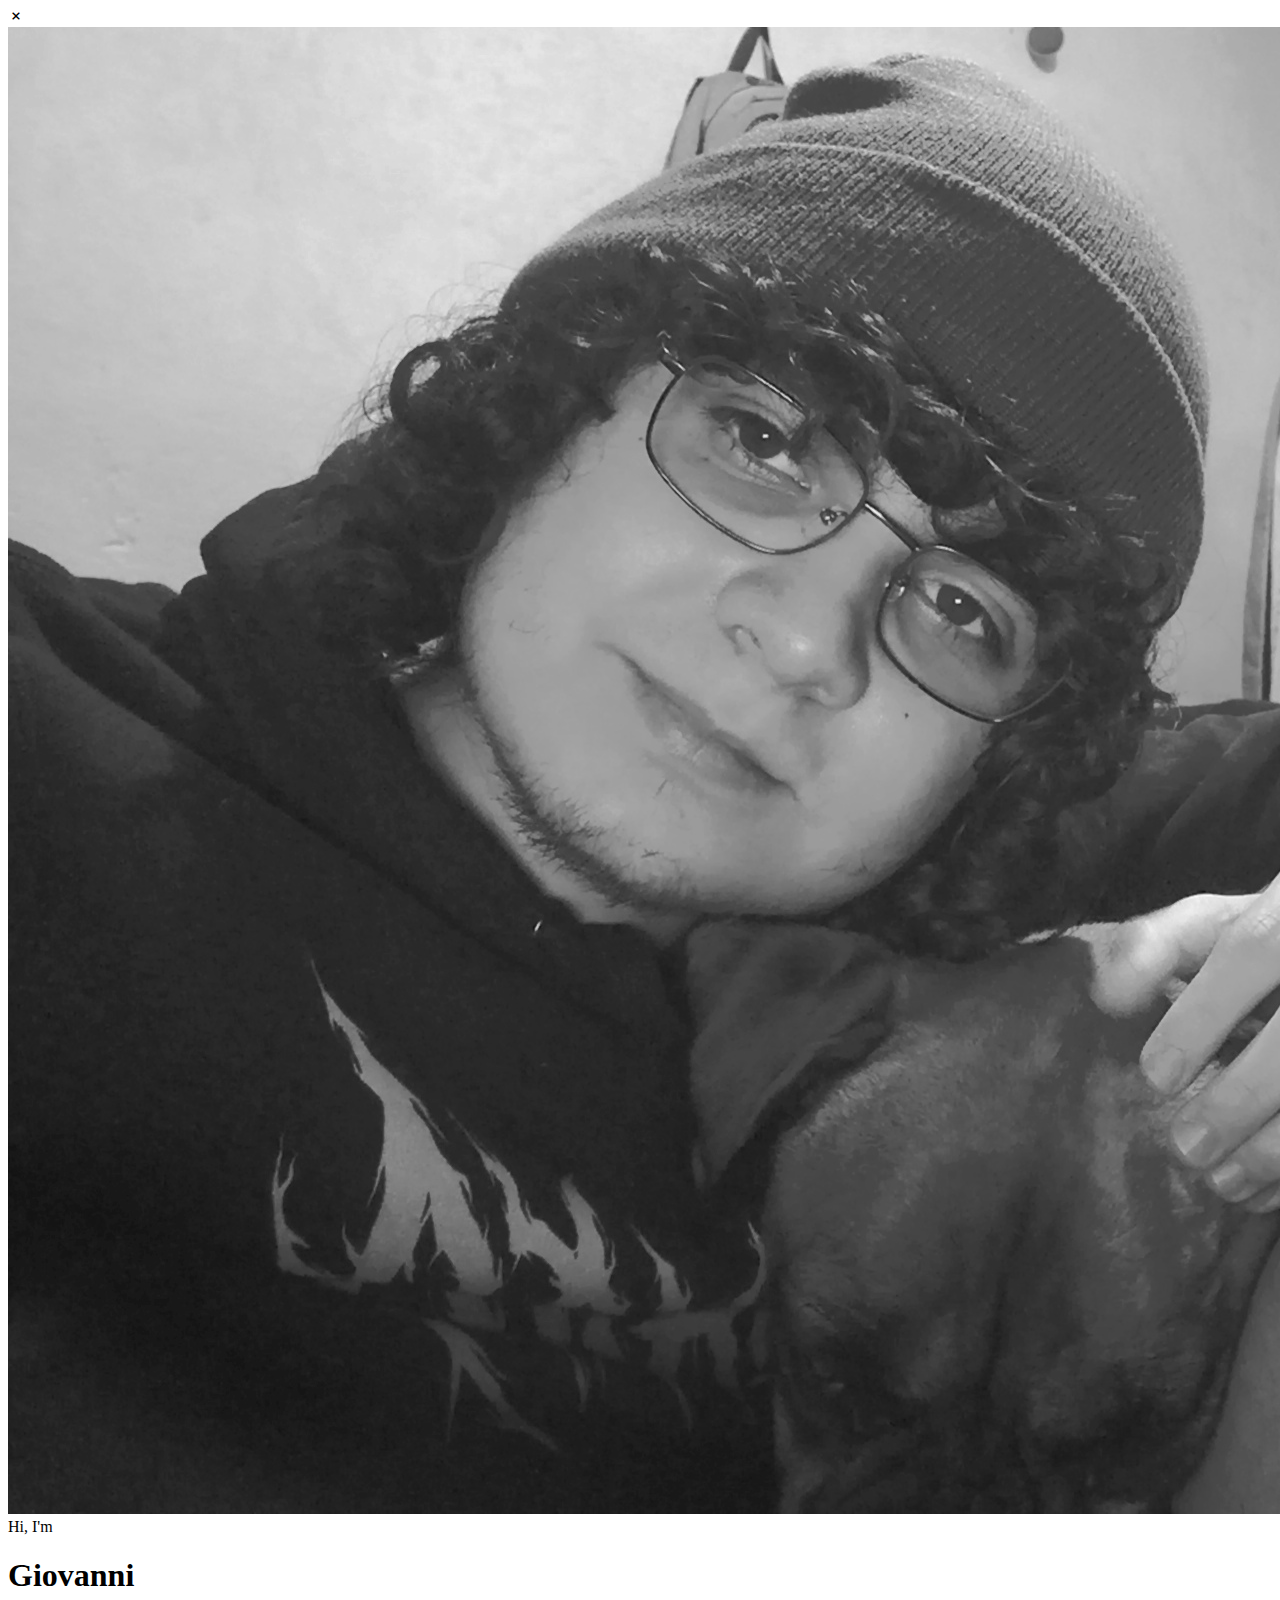
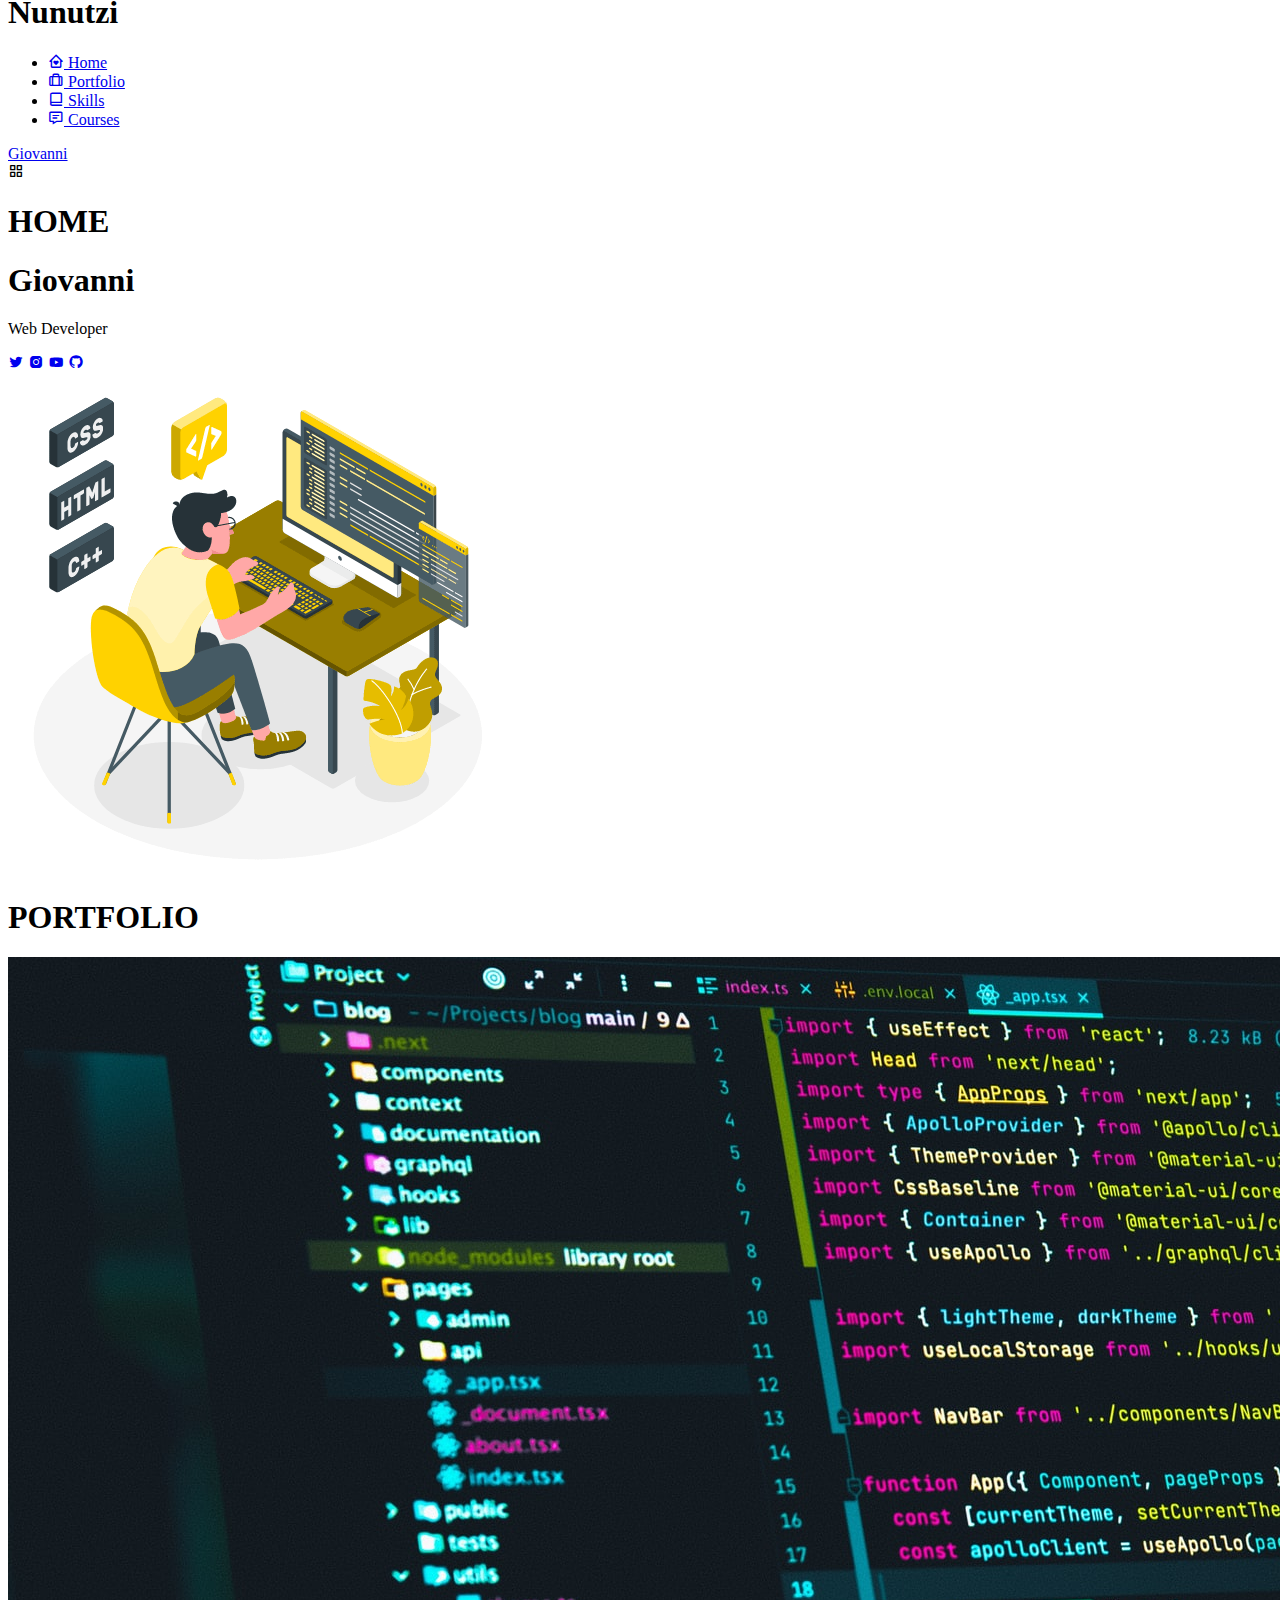
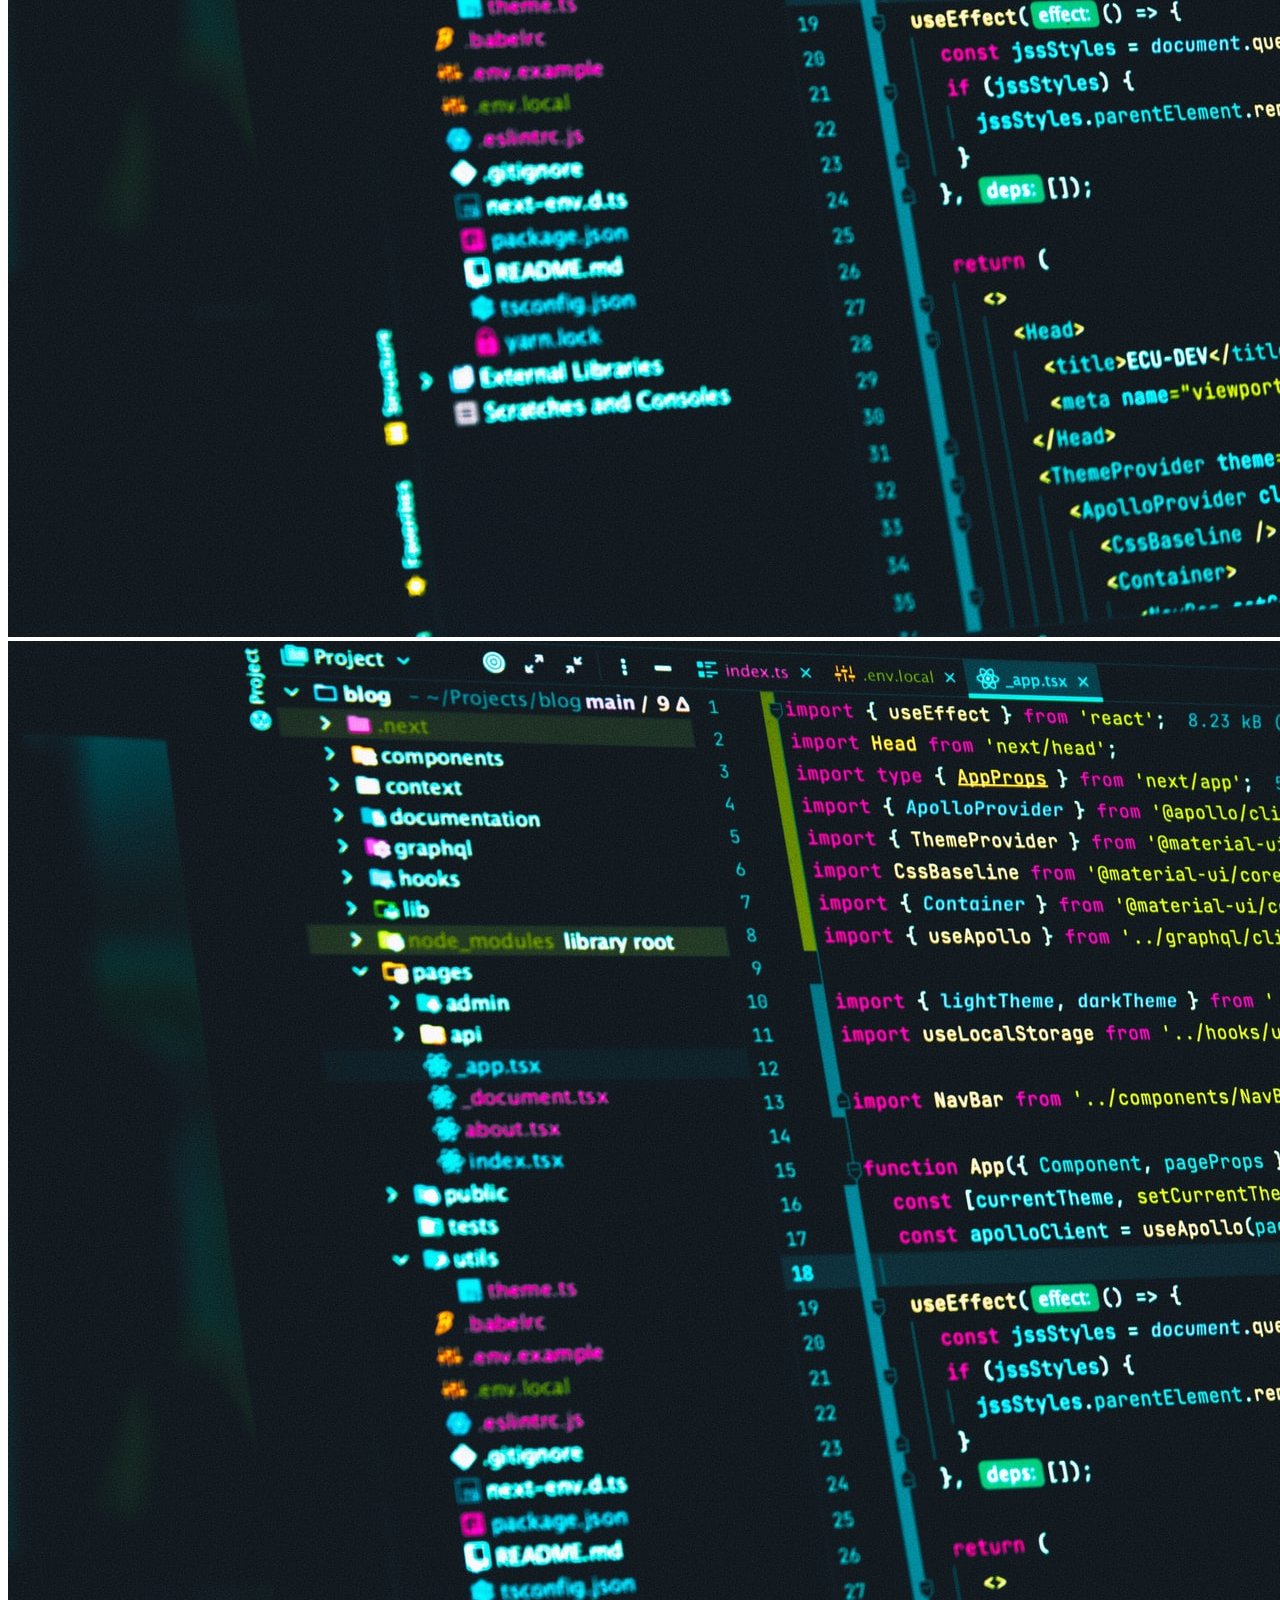
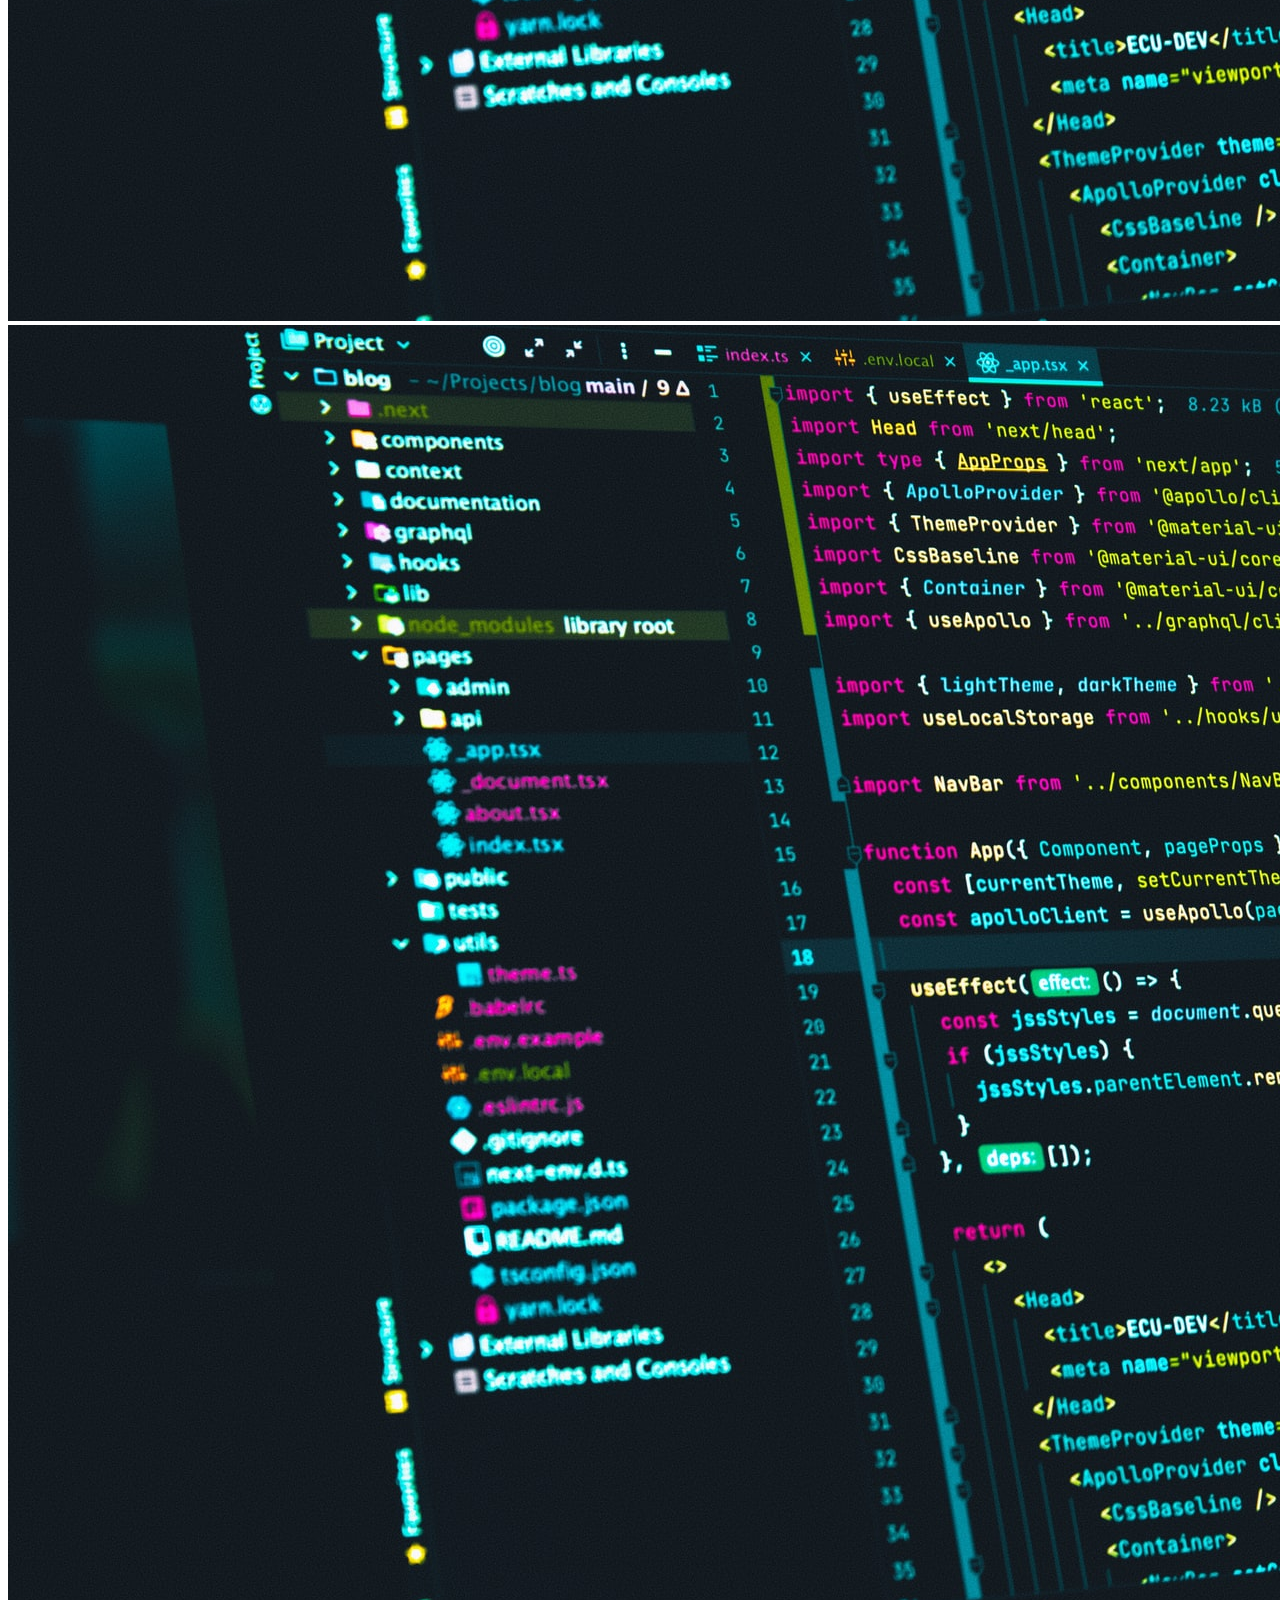
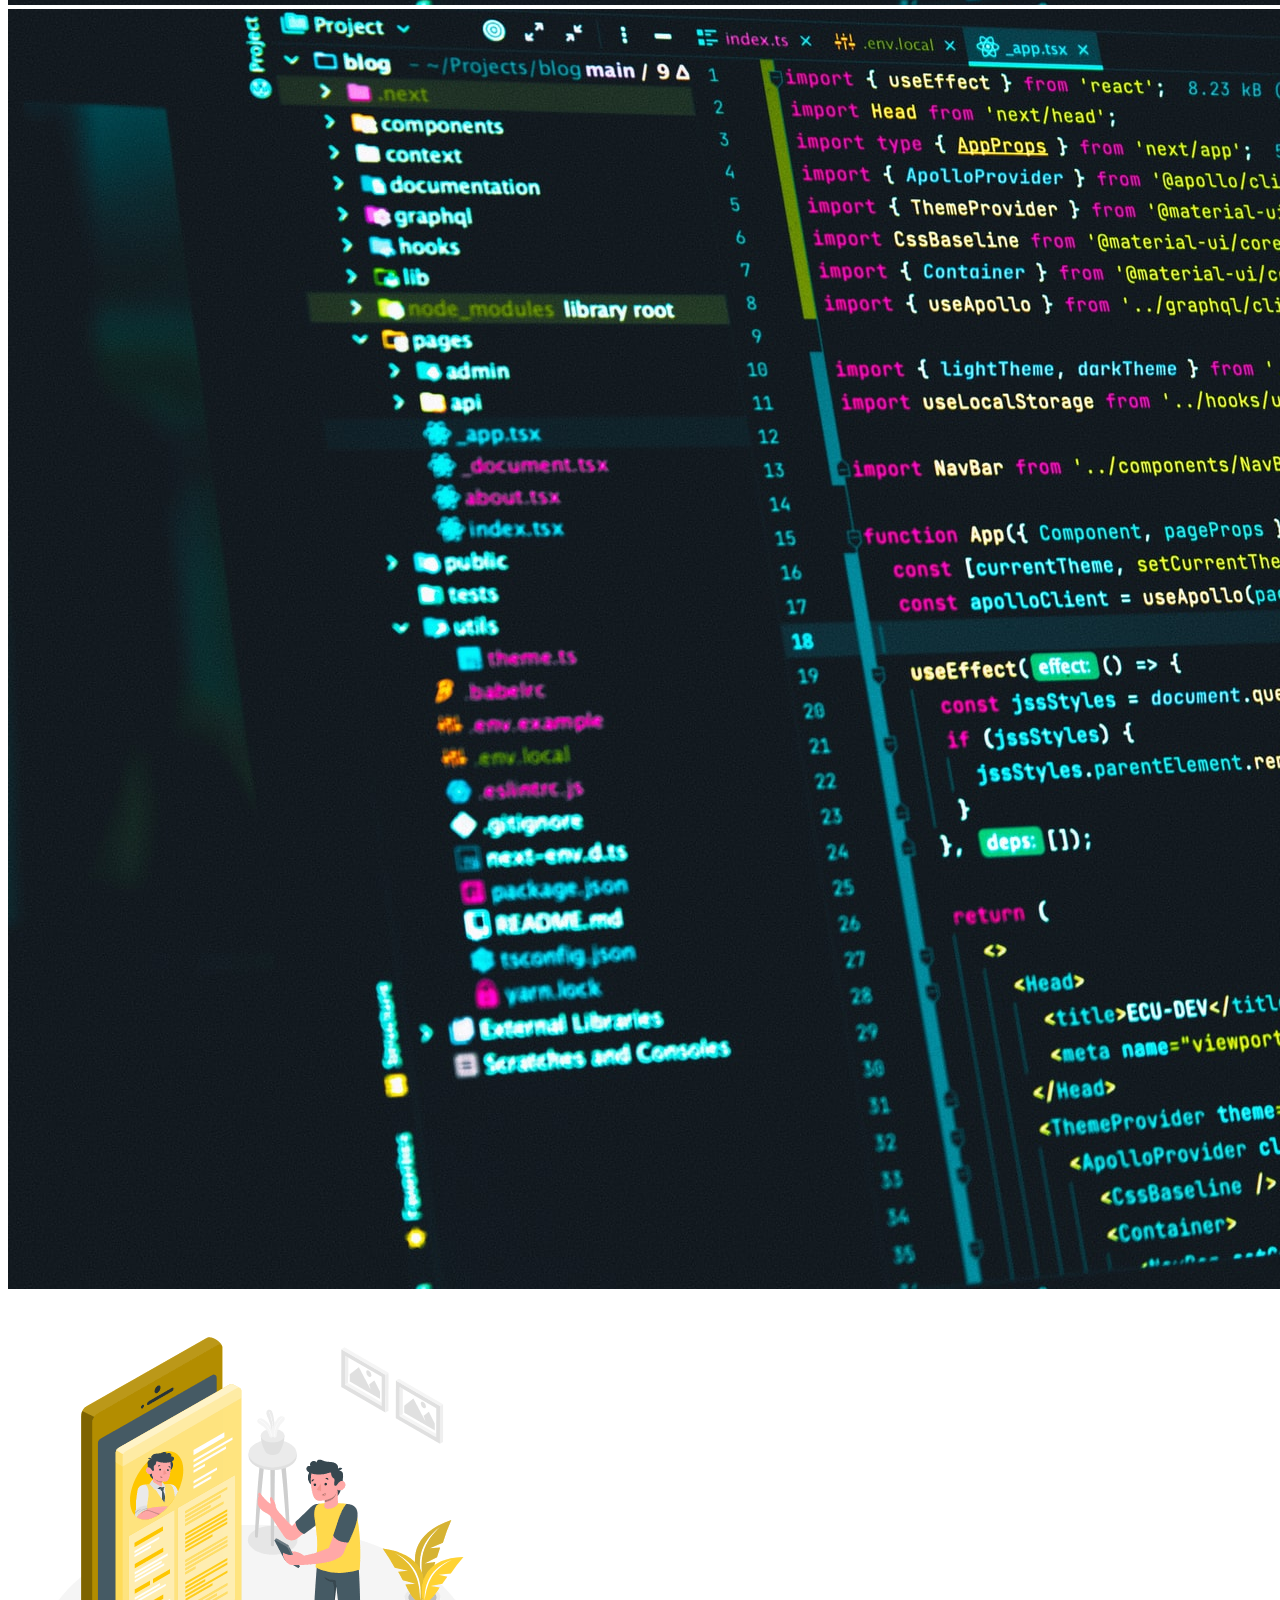
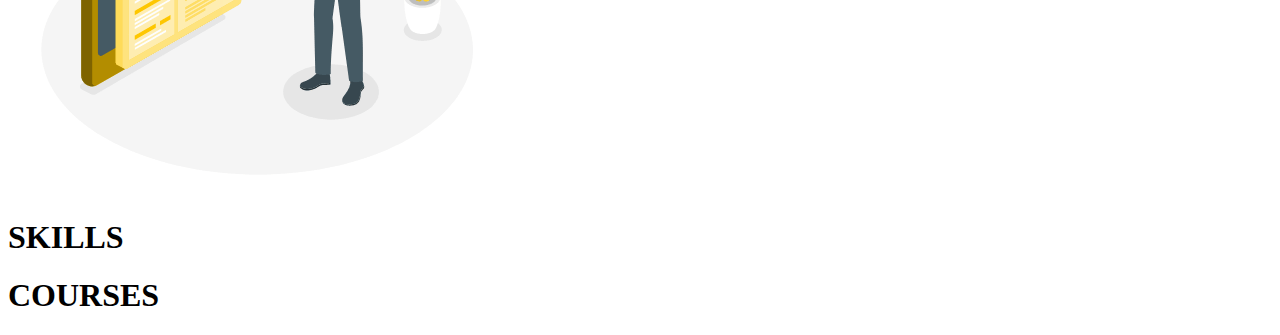
==== src/index.html @ a2a41676 "MyPortfolio" ====
<!DOCTYPE html>
<html lang="en">
<head>
    <meta charset="UTF-8">
    <meta http-equiv="X-UA-Compatible" content="IE=edge">
    <meta name="viewport" content="width=device-width, initial-scale=1.0">
    <link href='https://unpkg.com/boxicons@2.1.2/css/boxicons.min.css' rel='stylesheet'>

    <title>Webpack</title>
</head>
<body>

    <!-- NAV -->

    <nav class="nav" id="nav">
        <div class="nav__menu container" id="nav-menu">
            <div class="nav__shape"></div>

            <div class="nav__close" id="nav-close">
                <i class='bx bx-x'></i>
            </div>

            <div class="nav__data">
                <div class="nav__mask">
                    <img src="assets/img/perfil.jpg" alt="" class="nav__img">
                </div>

                <span class="nav__greeting">Hi, I'm</span>
                <h1 class="nav__name">Giovanni <br> Nunutzi </h1>
            </div>

            <ul class="nav__list">
                <li class="nav__item">
                    <a href="#home" class="nav__link .active-link">
                        <i class='bx bx-home-heart'></i> Home
                    </a>
                </li>
                <li class="nav__item">
                    <a href="#portfolio" class="nav__link">
                        <i class='bx bx-briefcase-alt'></i> Portfolio
                    </a>
                </li>
                <li class="nav__item">
                    <a href="#skills" class="nav__link">
                        <i class='bx bx-book-alt'></i> Skills
                    </a>
                </li>
                <li class="nav__item">
                    <a href="#courses" class="nav__link">
                        <i class='bx bx-message-detail'></i> Courses
                    </a>
                </li>
            </ul>
        </div>
    </nav>

    <!-- MAIN -->

    <main class="main" id="main">
        <!-- HEADER -->

        <header class="header" id="header">
            <nav class="header__nav container">
                <a href="#" class="header__logo">
                    Giovanni
                </a>

                <!-- Toogle  -->
                <div class="header__toggle" id="header-toggle">
                    <i class='bx bx-grid-alt'></i>
                </div>
            </nav>
        </header>

        <section class="section section__height container" id="home">
            <h1>HOME</h1>
            <div class="content-home">
                <!-- <div class="perfil">
                    <img src="./assets/img/perfil.jpg" alt="">
                </div> -->
                <div class="perfil-info">
                    <h1>Giovanni</h1>
                    <p>Web Developer</p>
                    <div class="list-social">
                        <a href="https://twitter.com/Nunutzi12" target="_blank"><i class='bx bxl-twitter'></i></a>
                        <a href="https://www.instagram.com/nunutzi12/?hl=es" target="_blank"><i class='bx bxl-instagram-alt'></i></a>
                        <a href="https://www.youtube.com/channel/UCBeeh33LNz9o063bgD8HY-w" target="_blank"><i class='bx bxl-youtube'></i></a>
                        <a href="https://github.com/Nunutzi1" target="_blank"><i class='bx bxl-github' ></i></a>
                    </div>
                </div>
                <div>
                    <img src="assets/img/programming.gif" alt="">
                </div>
            </div>
        </section>

        <section class="section section__height container" id="portfolio">
            <h1>PORTFOLIO</h1>
            <div class="content-portfolio">
                <div class="content-projects">
                    <div class="content-img">
                        <img src="assets/img/java.jpg" alt=""><br>
                    </div>
                    <div class="content-img">
                        <img src="assets/img/java.jpg" alt="">
                    </div>
                    <div class="content-img">
                        <img src="assets/img/java.jpg" alt="">
                    </div>
                    <div class="content-img">
                        <img src="assets/img/java.jpg" alt="">
                    </div>
                </div>
                <div class="img-portfolio">
                    <img src="assets/img/personal_site.gif" alt="">
                </div>
            </div>
        </section>

        <section class="section section__height container" id="skills">
            <h1>SKILLS</h1>
        </section>

        <section class="section section__height container" id="courses">
            <h1>COURSES</h1>
        </section>

    </main>

</body>
</html>
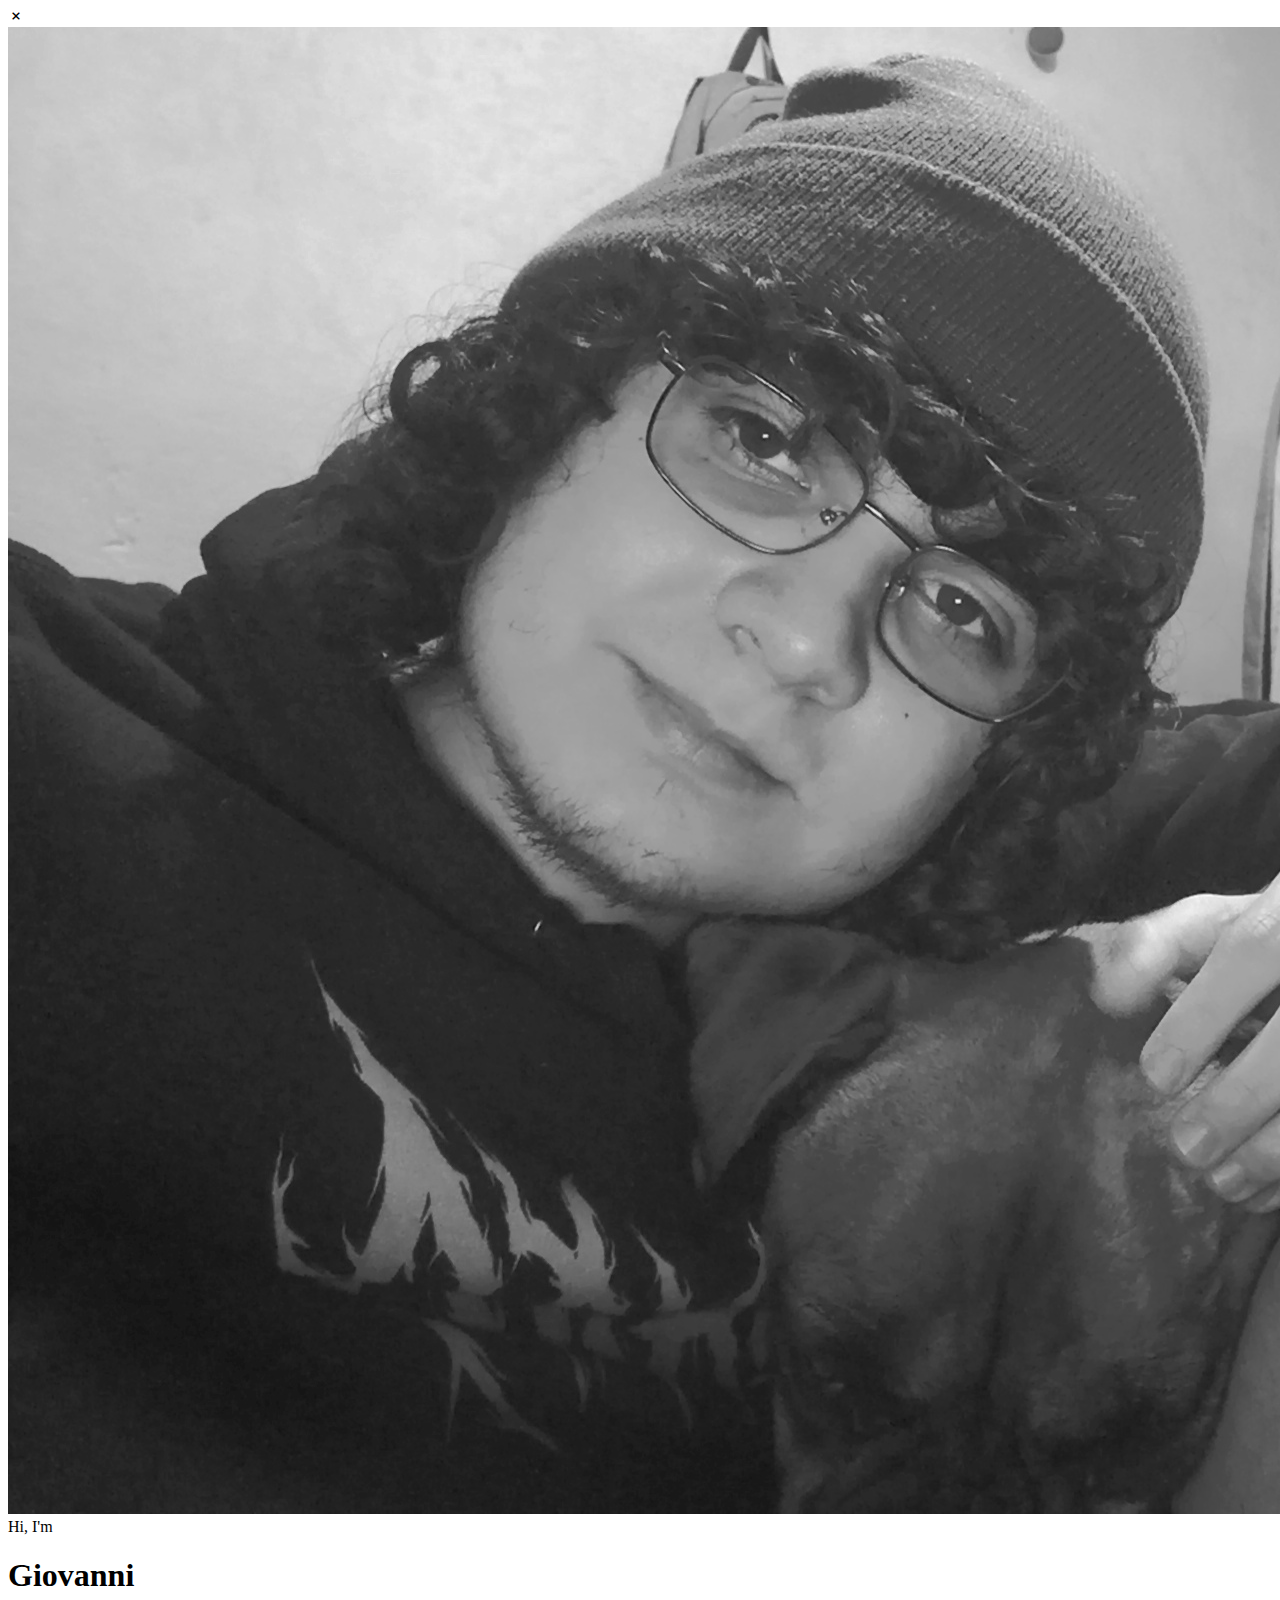
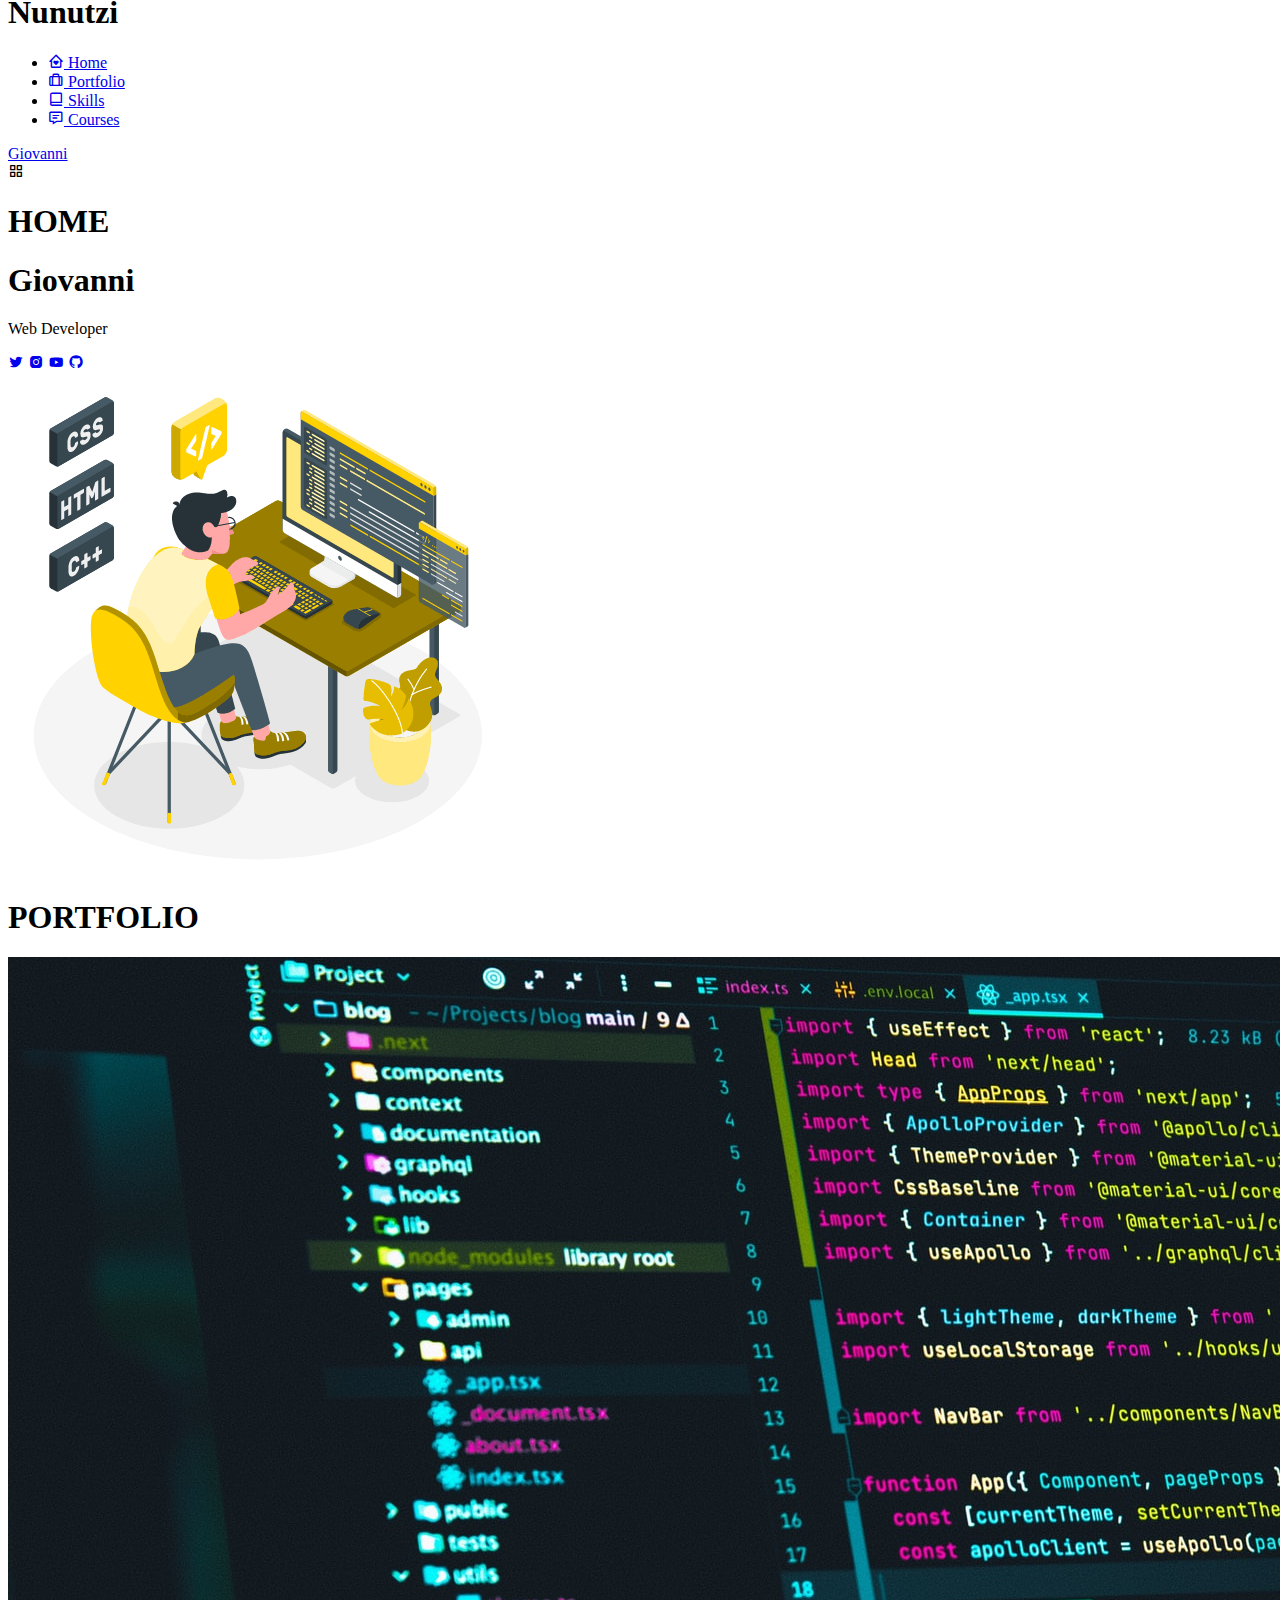
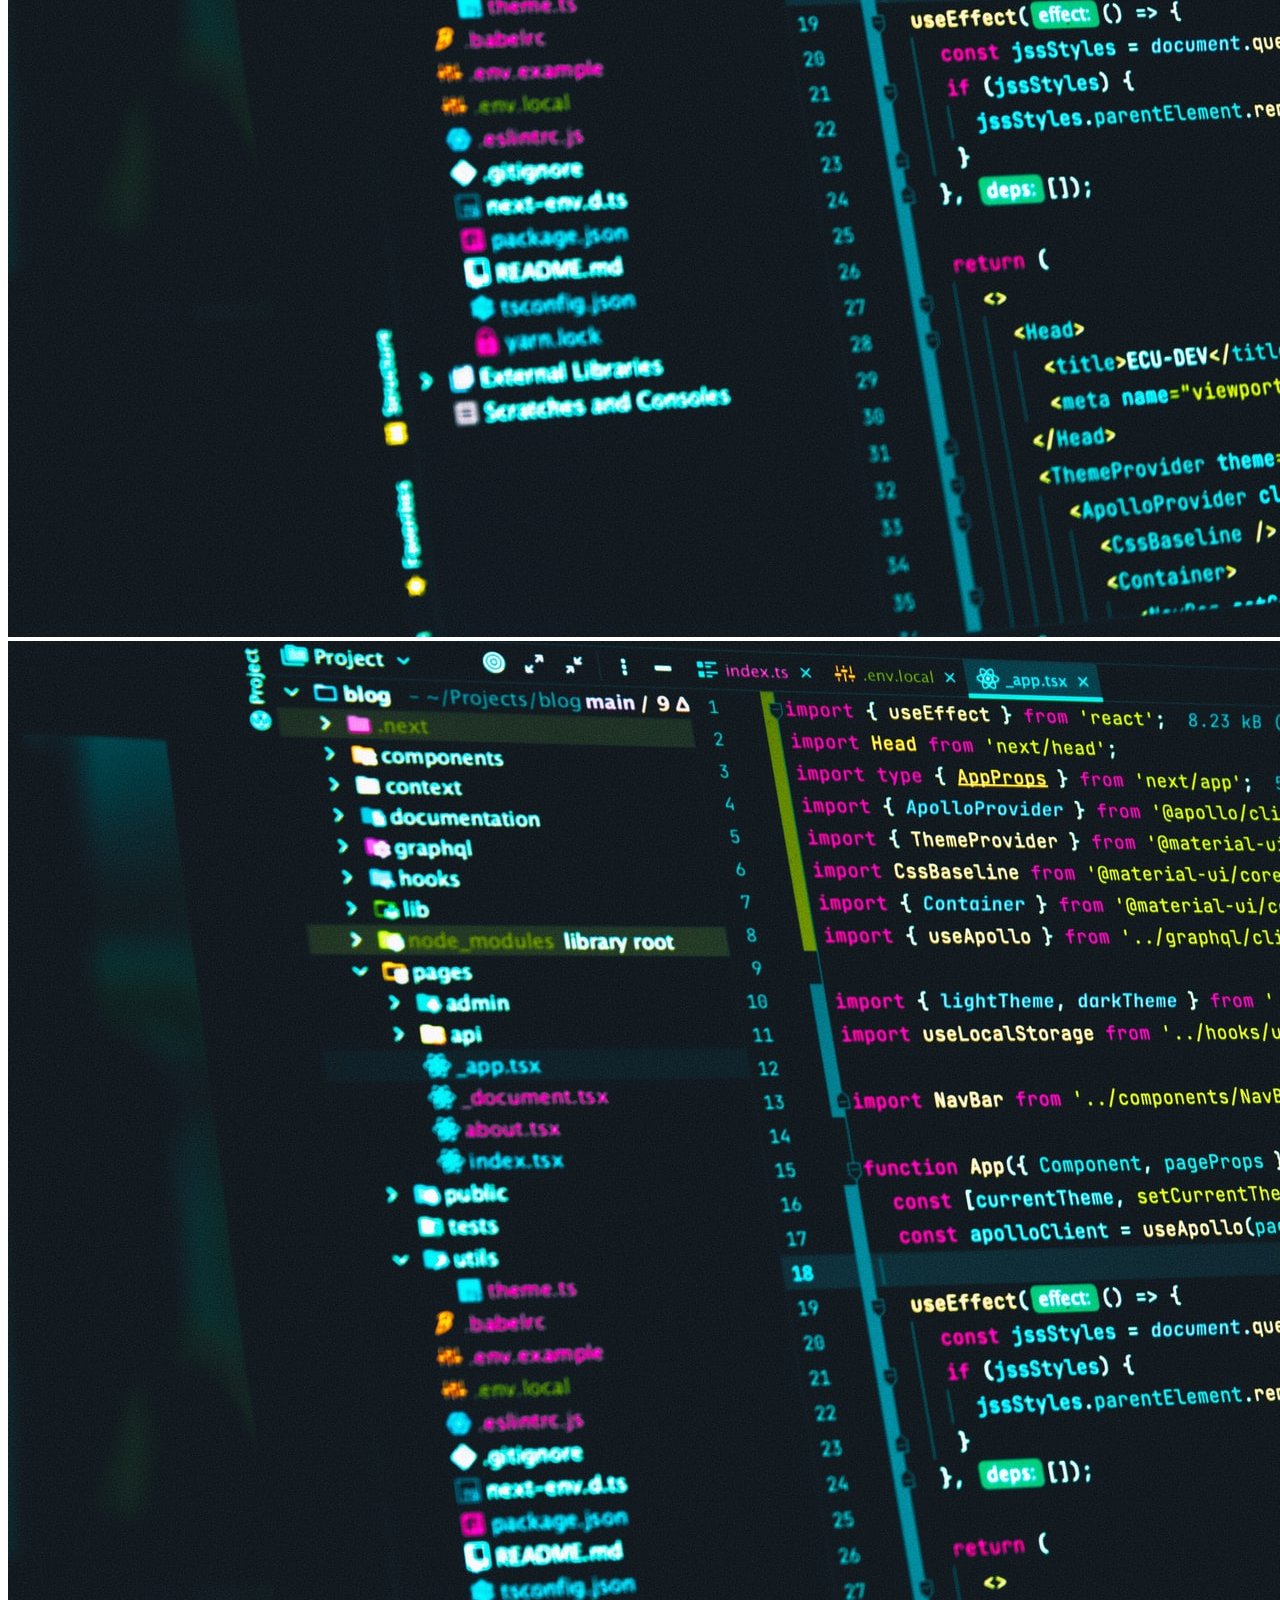
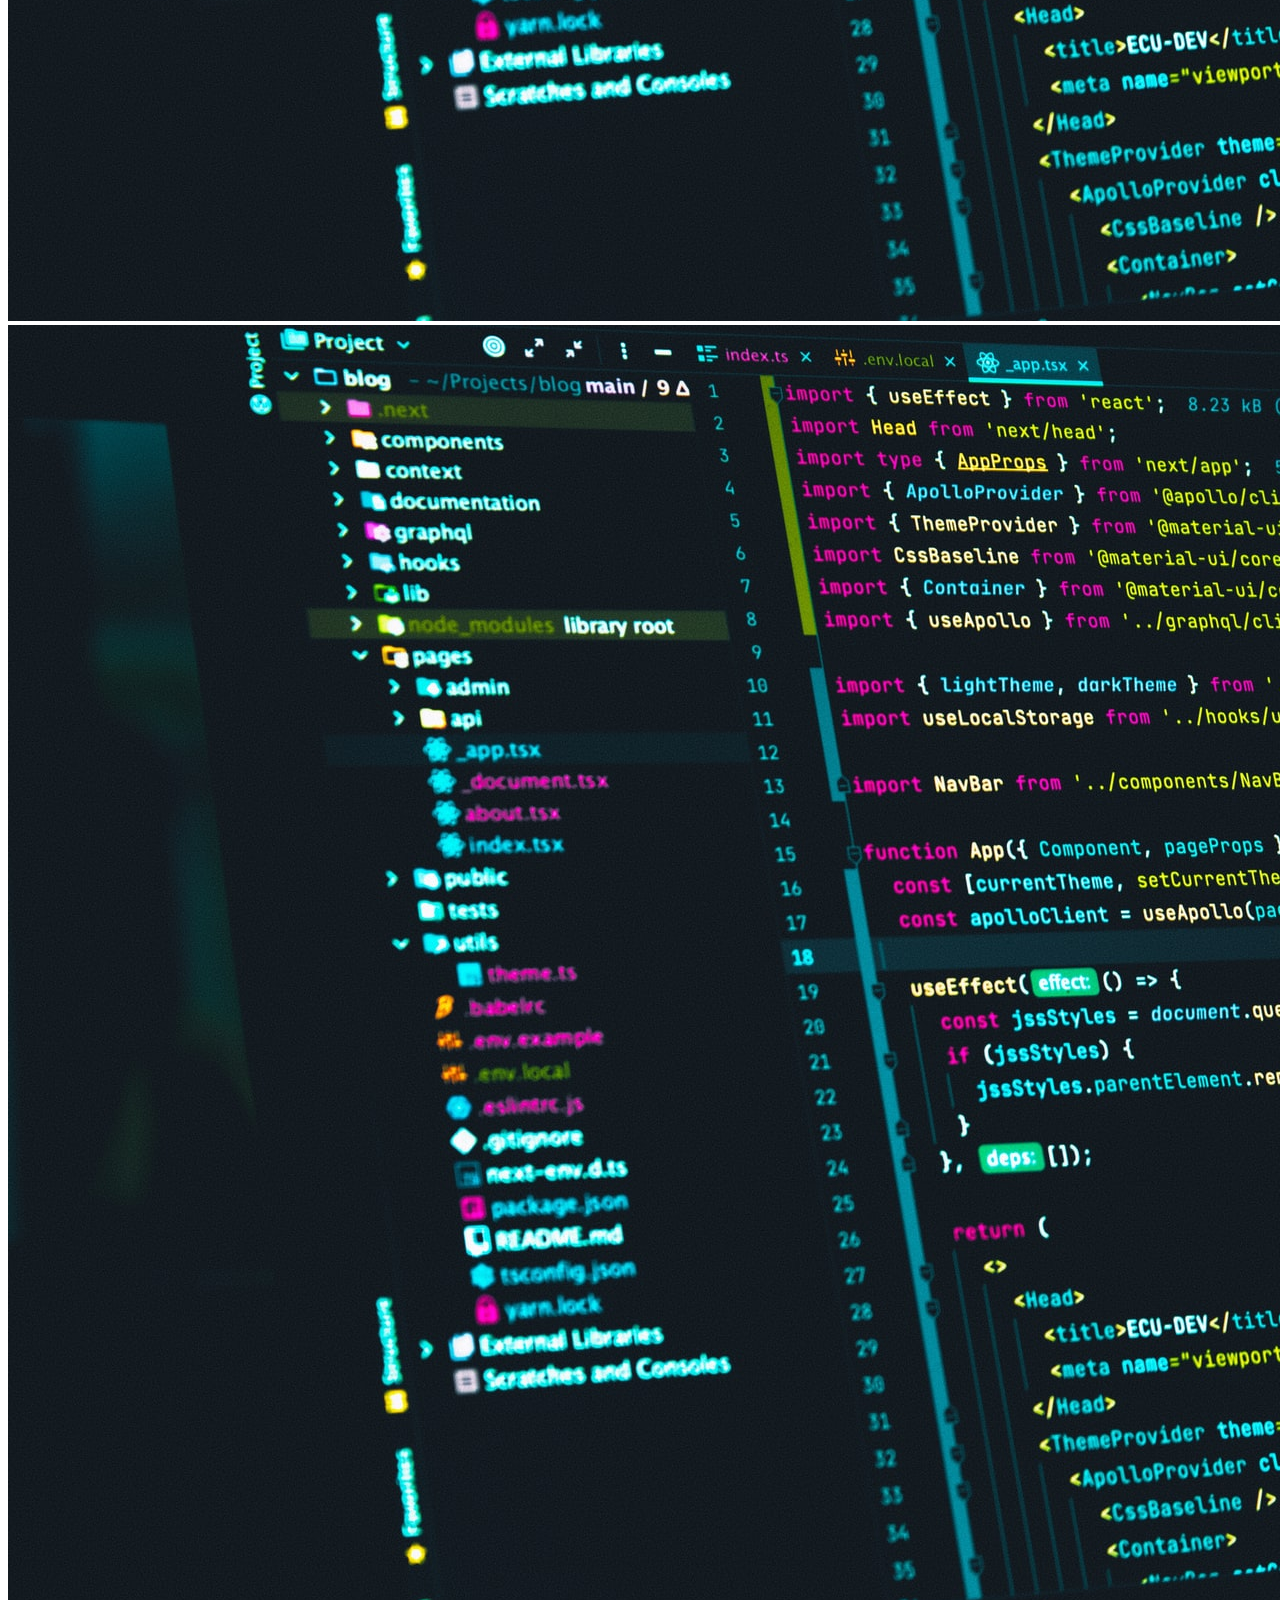
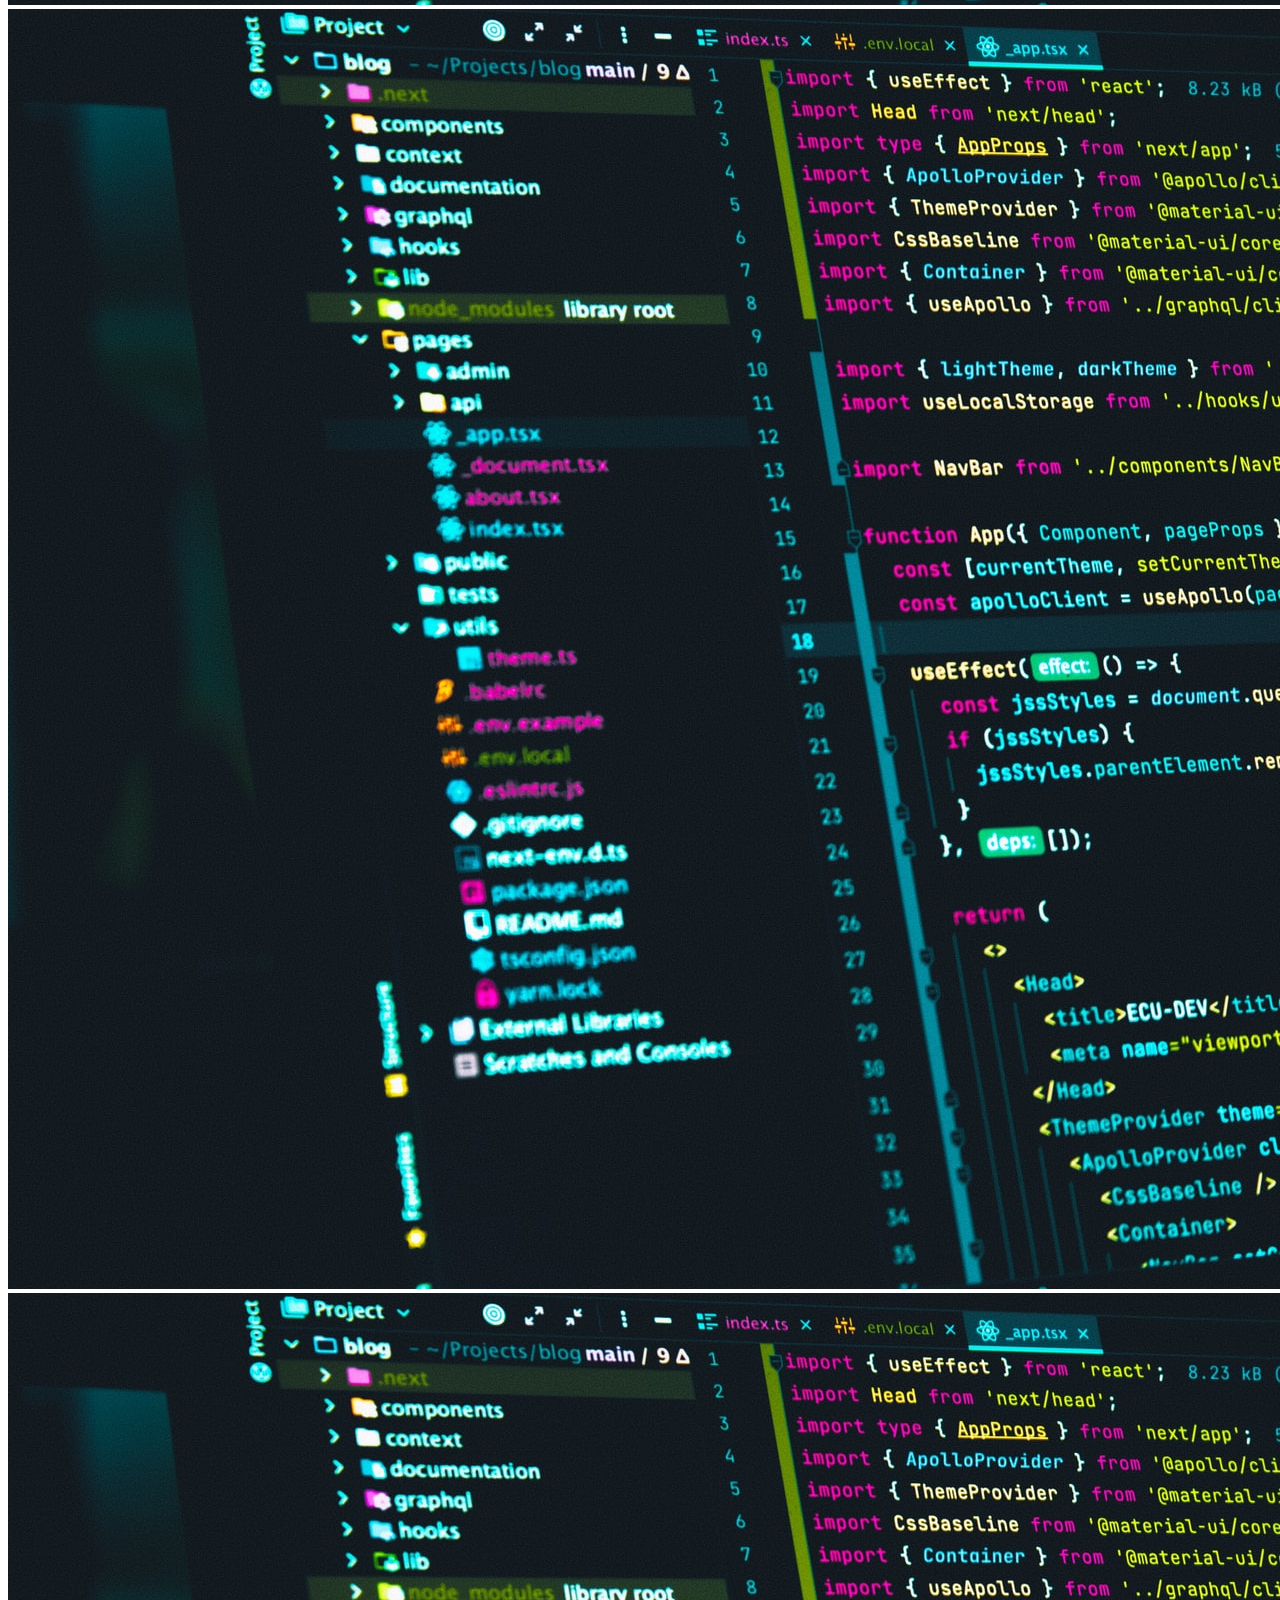
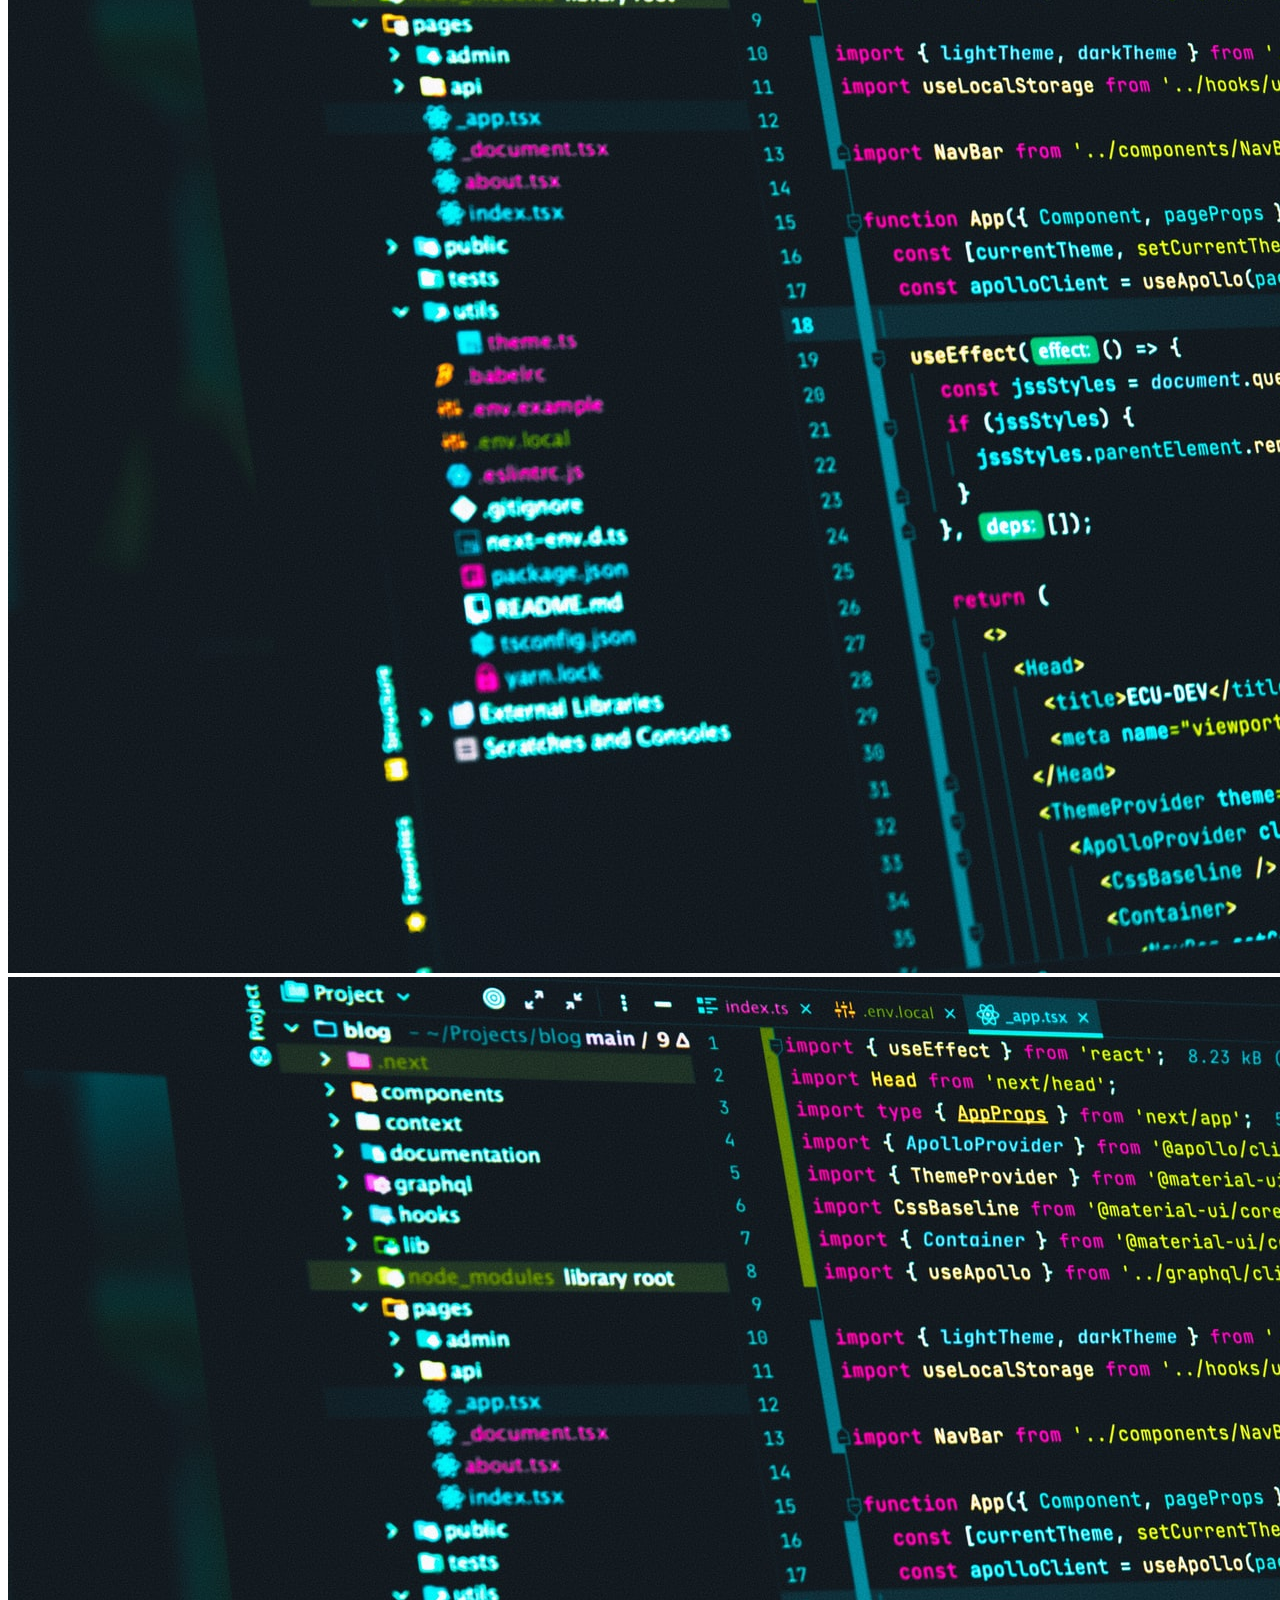
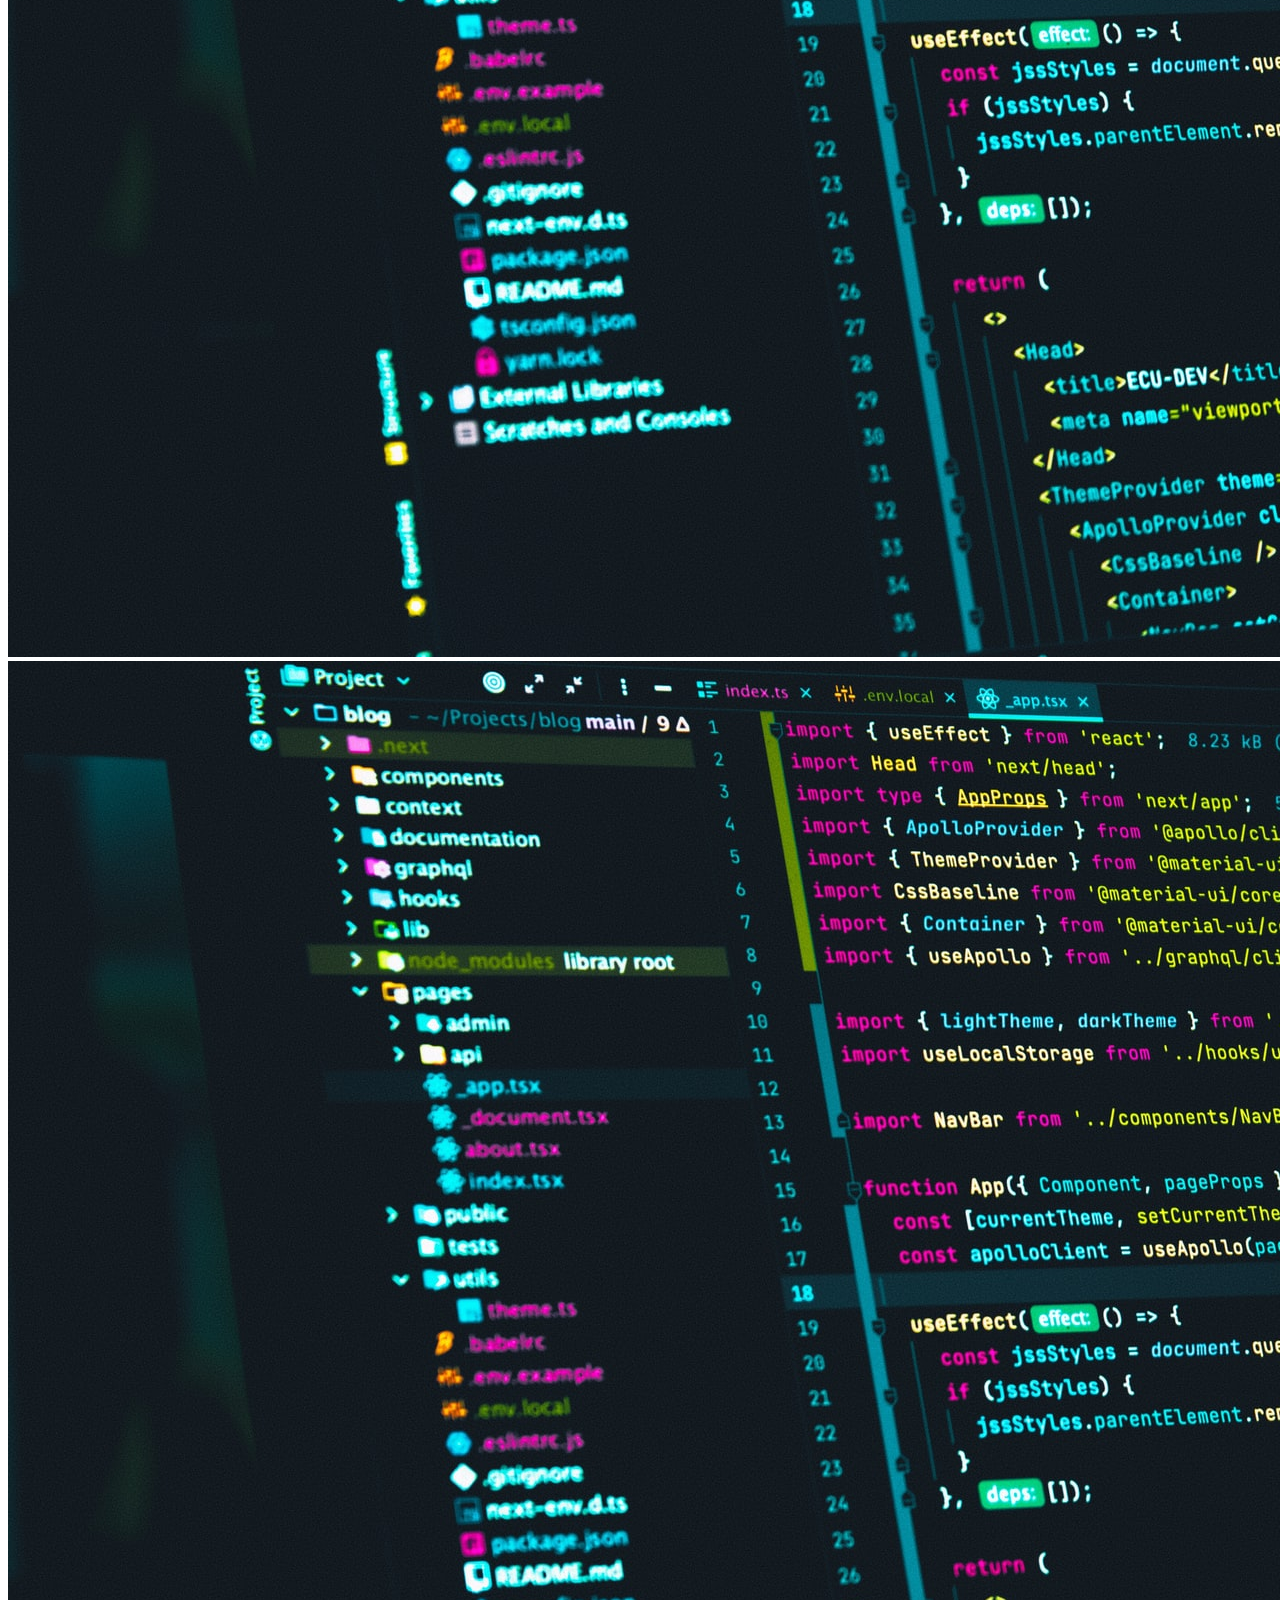
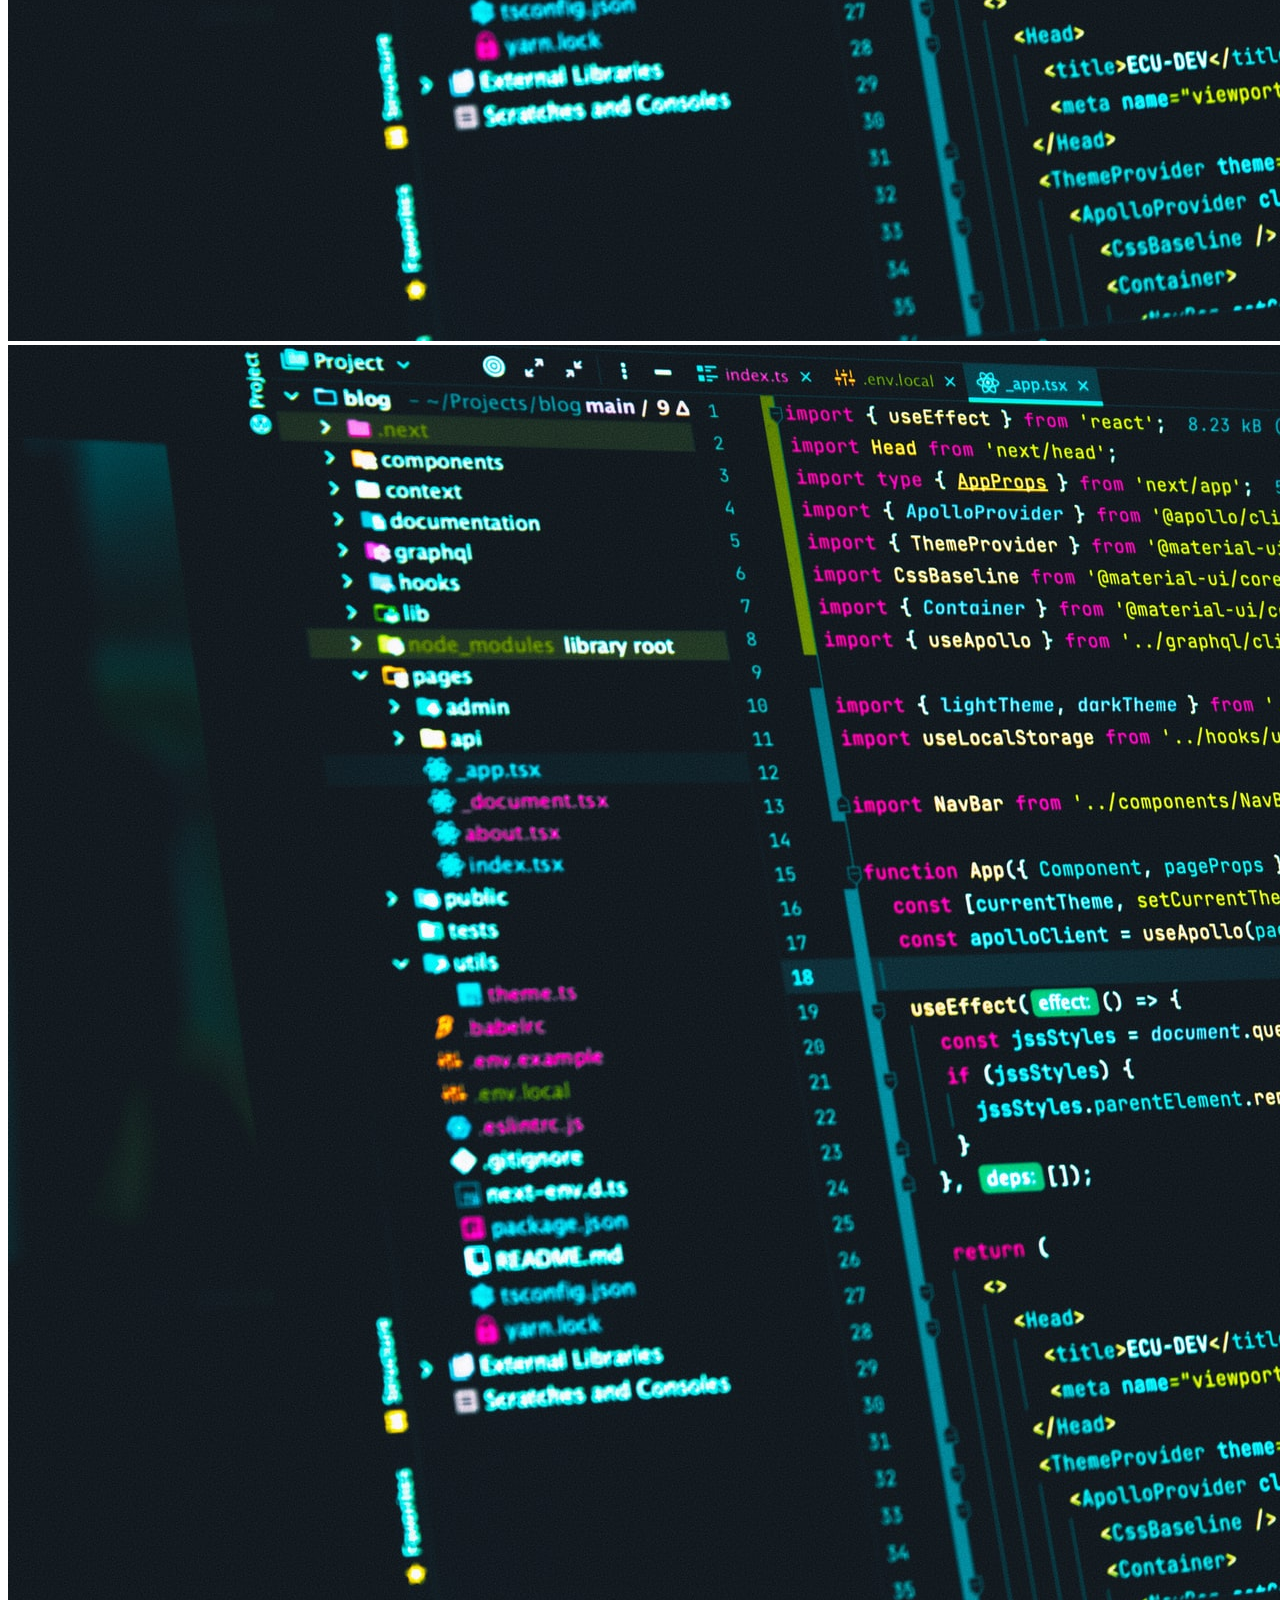
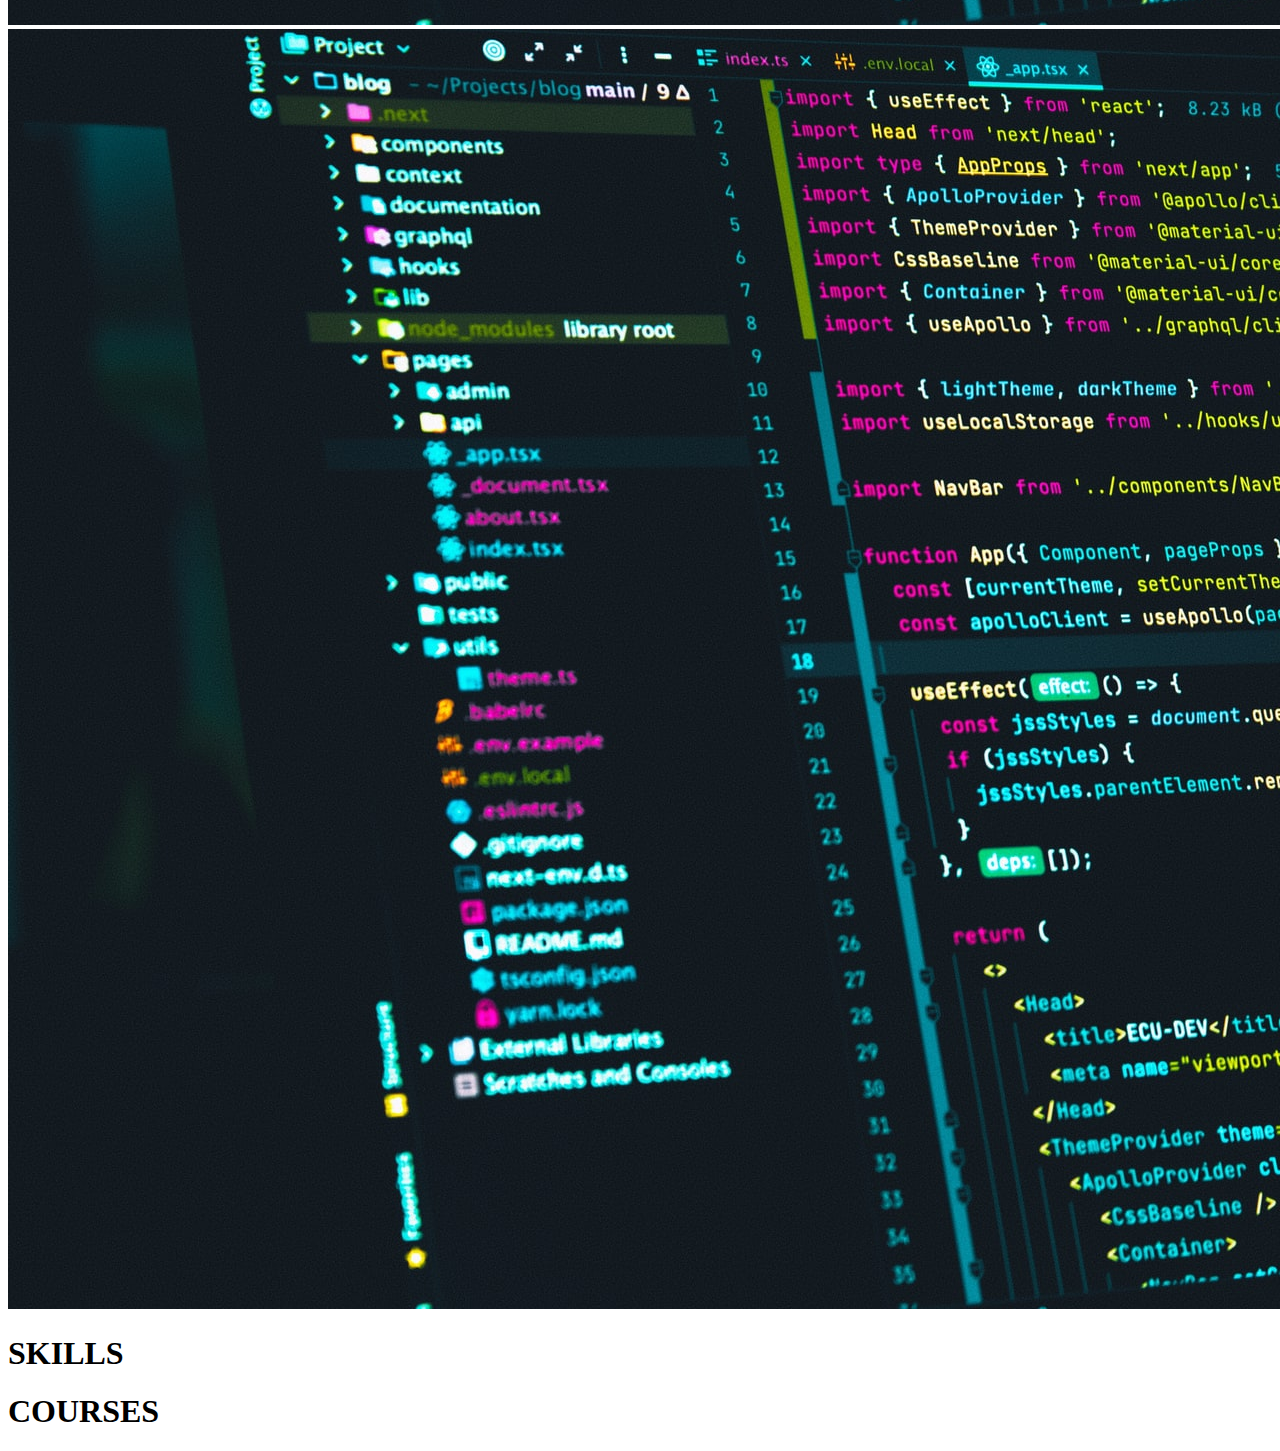
==== commit eafa349f: "Responsive Portfolio" ====
--- a/src/index.html
+++ b/src/index.html
@@ -110,9 +110,21 @@
                     <div class="content-img">
                         <img src="assets/img/java.jpg" alt="">
                     </div>
-                </div>
-                <div class="img-portfolio">
-                    <img src="assets/img/personal_site.gif" alt="">
+                    <div class="content-img">
+                        <img src="assets/img/java.jpg" alt="">
+                    </div>
+                    <div class="content-img">
+                        <img src="assets/img/java.jpg" alt="">
+                    </div>
+                    <div class="content-img">
+                        <img src="assets/img/java.jpg" alt="">
+                    </div>
+                    <div class="content-img">
+                        <img src="assets/img/java.jpg" alt="">
+                    </div>
+                    <div class="content-img">
+                        <img src="assets/img/java.jpg" alt="">
+                    </div>
                 </div>
             </div>
         </section>
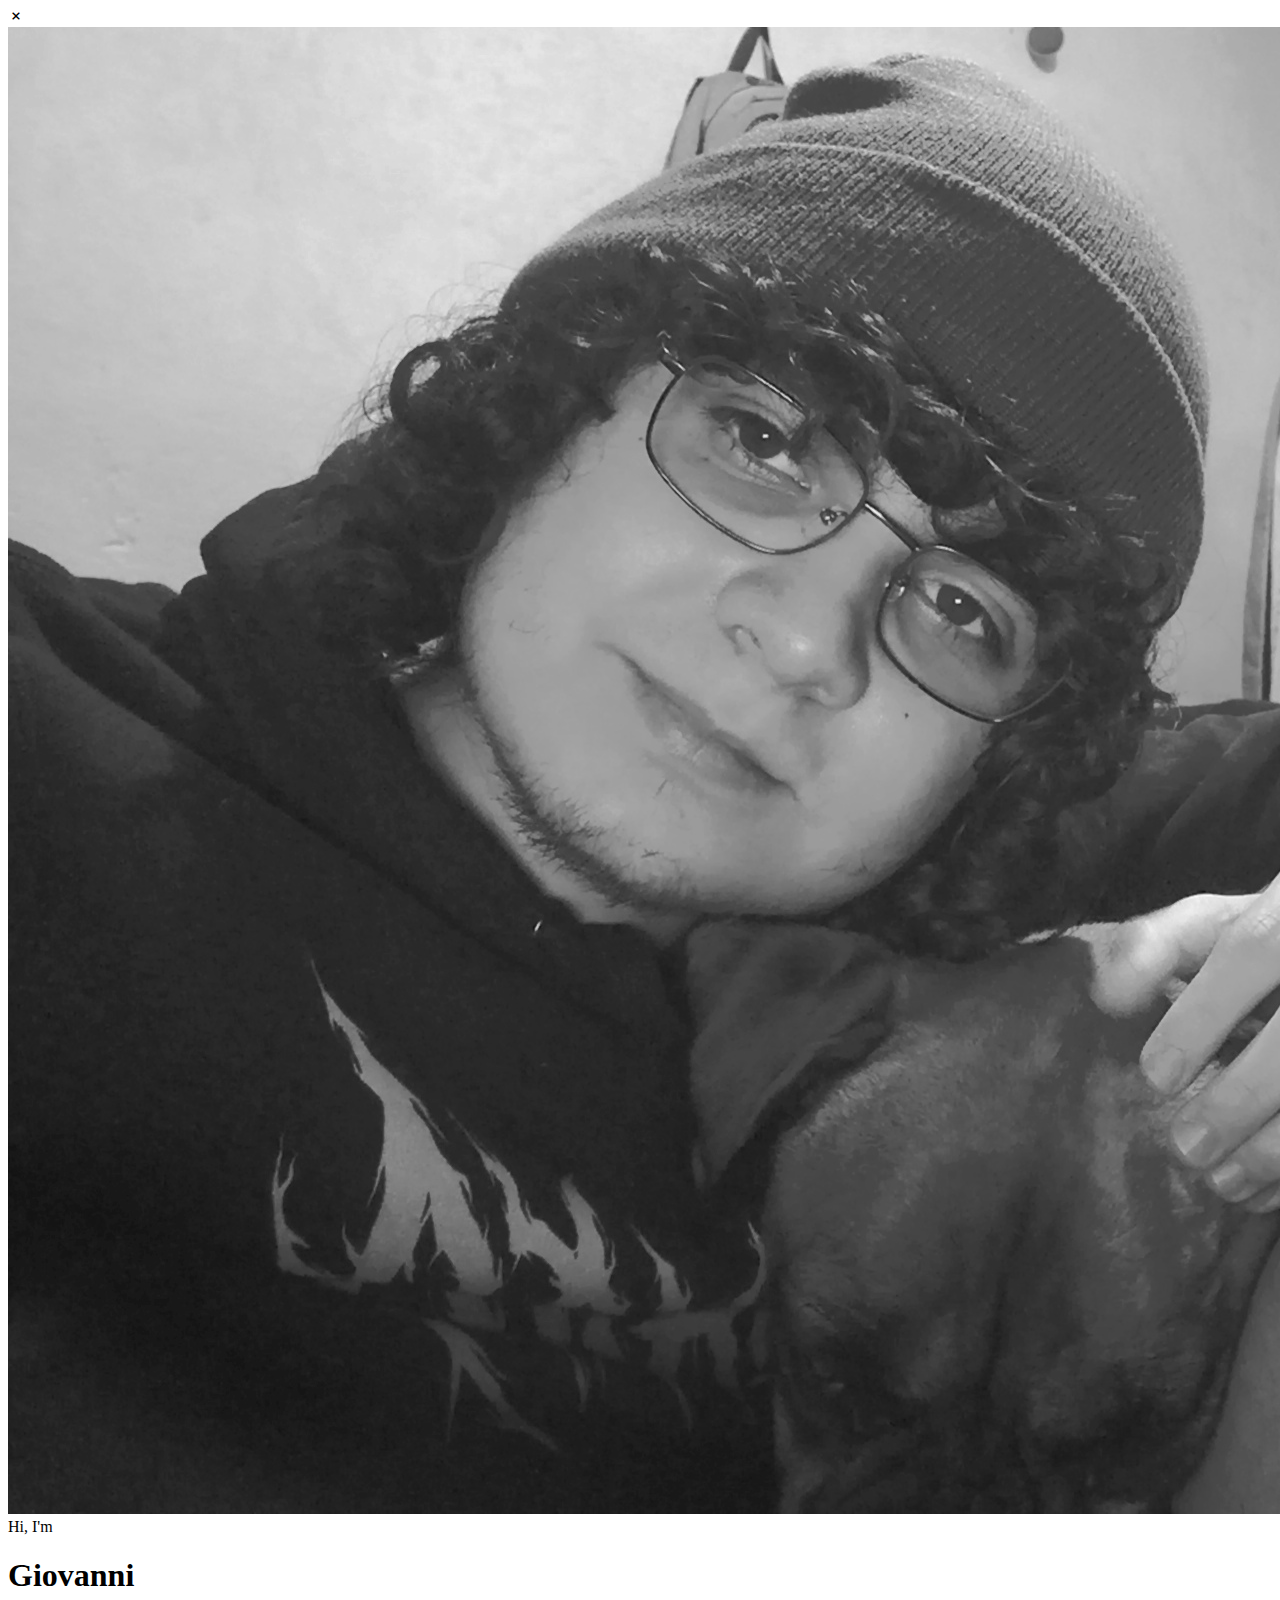
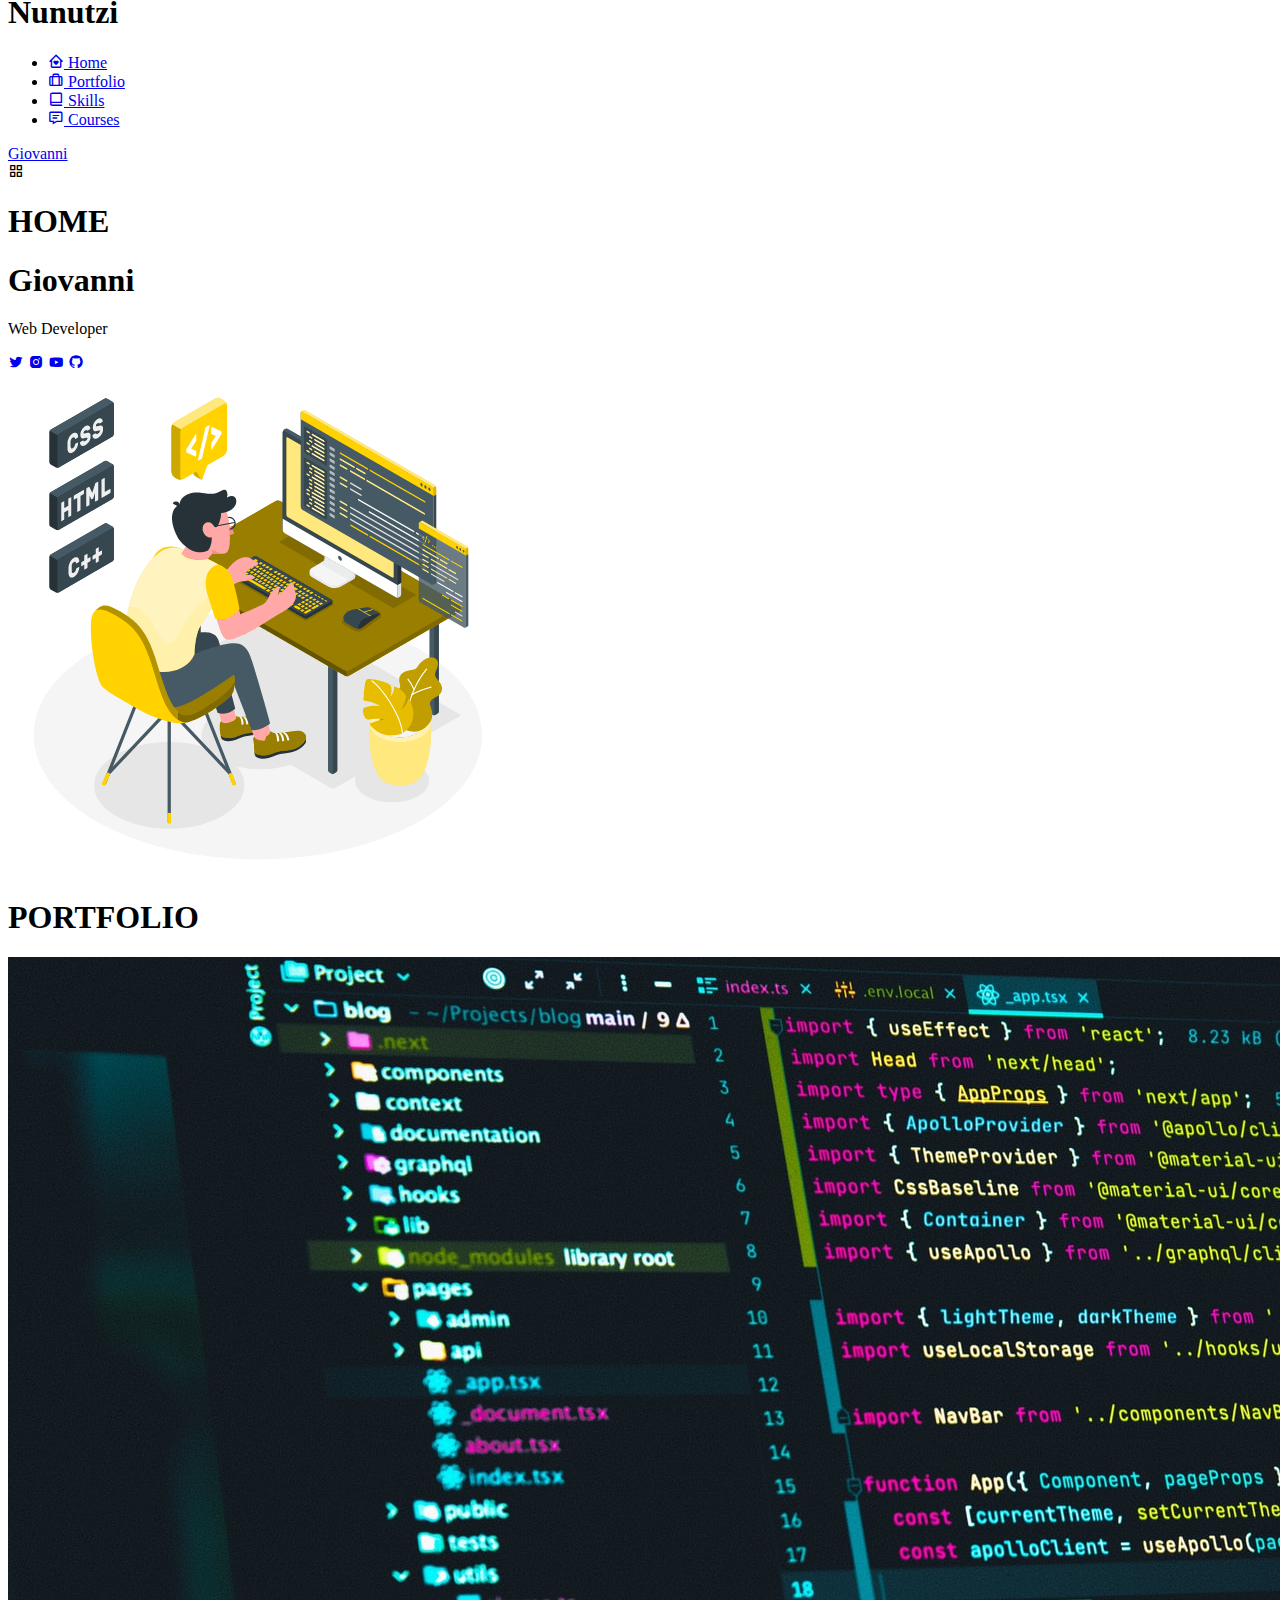
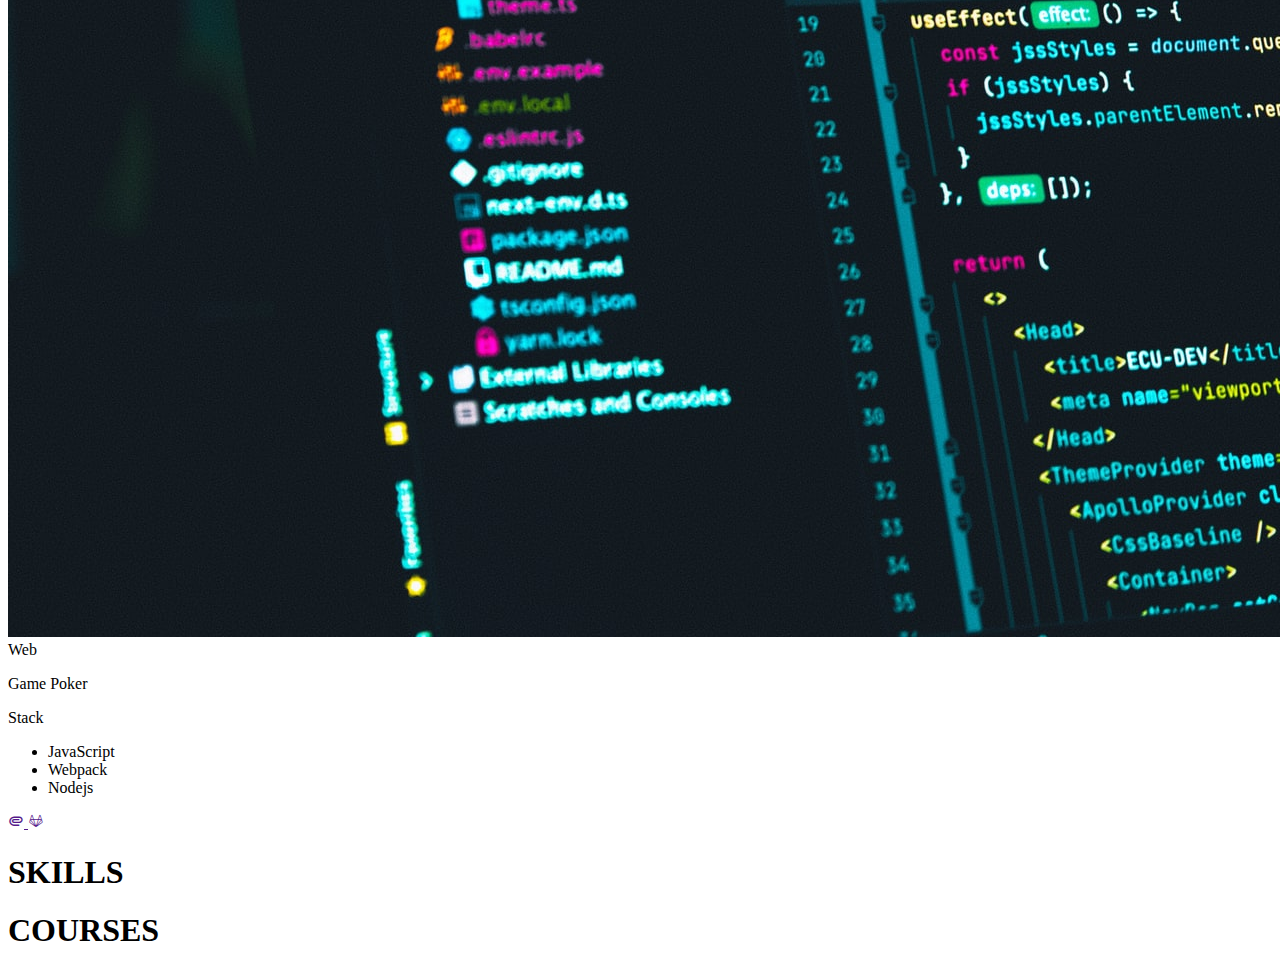
==== commit b872a845: "Panel" ====
--- a/src/index.html
+++ b/src/index.html
@@ -99,31 +99,32 @@
             <div class="content-portfolio">
                 <div class="content-projects">
                     <div class="content-img">
-                        <img src="assets/img/java.jpg" alt=""><br>
-                    </div>
-                    <div class="content-img">
                         <img src="assets/img/java.jpg" alt="">
-                    </div>
-                    <div class="content-img">
-                        <img src="assets/img/java.jpg" alt="">
-                    </div>
-                    <div class="content-img">
-                        <img src="assets/img/java.jpg" alt="">
-                    </div>
-                    <div class="content-img">
-                        <img src="assets/img/java.jpg" alt="">
-                    </div>
-                    <div class="content-img">
-                        <img src="assets/img/java.jpg" alt="">
-                    </div>
-                    <div class="content-img">
-                        <img src="assets/img/java.jpg" alt="">
-                    </div>
-                    <div class="content-img">
-                        <img src="assets/img/java.jpg" alt="">
-                    </div>
-                    <div class="content-img">
-                        <img src="assets/img/java.jpg" alt="">
+
+                        <div class="projects-panel">
+                            <div>
+                                <div class="header-panel">
+                                    <span>Web</span>
+                                    <p>Game Poker</p>
+                                </div>
+                                <div class="stack-panel">
+                                    <span>Stack</span>
+                                    <ul>
+                                        <li>JavaScript</li>
+                                        <li>Webpack</li>
+                                        <li>Nodejs</li>
+                                    </ul>
+                                </div>
+                                <div class="icons-panel">
+                                    <a href="" class="iconf">
+                                        <i class='bx bx-paperclip'></i>
+                                    </a>
+                                    <a href="" class="iconf">
+                                        <i class='bx bxl-gitlab' ></i>
+                                    </a>
+                                </div>
+                            </div>
+                        </div>
                     </div>
                 </div>
             </div>
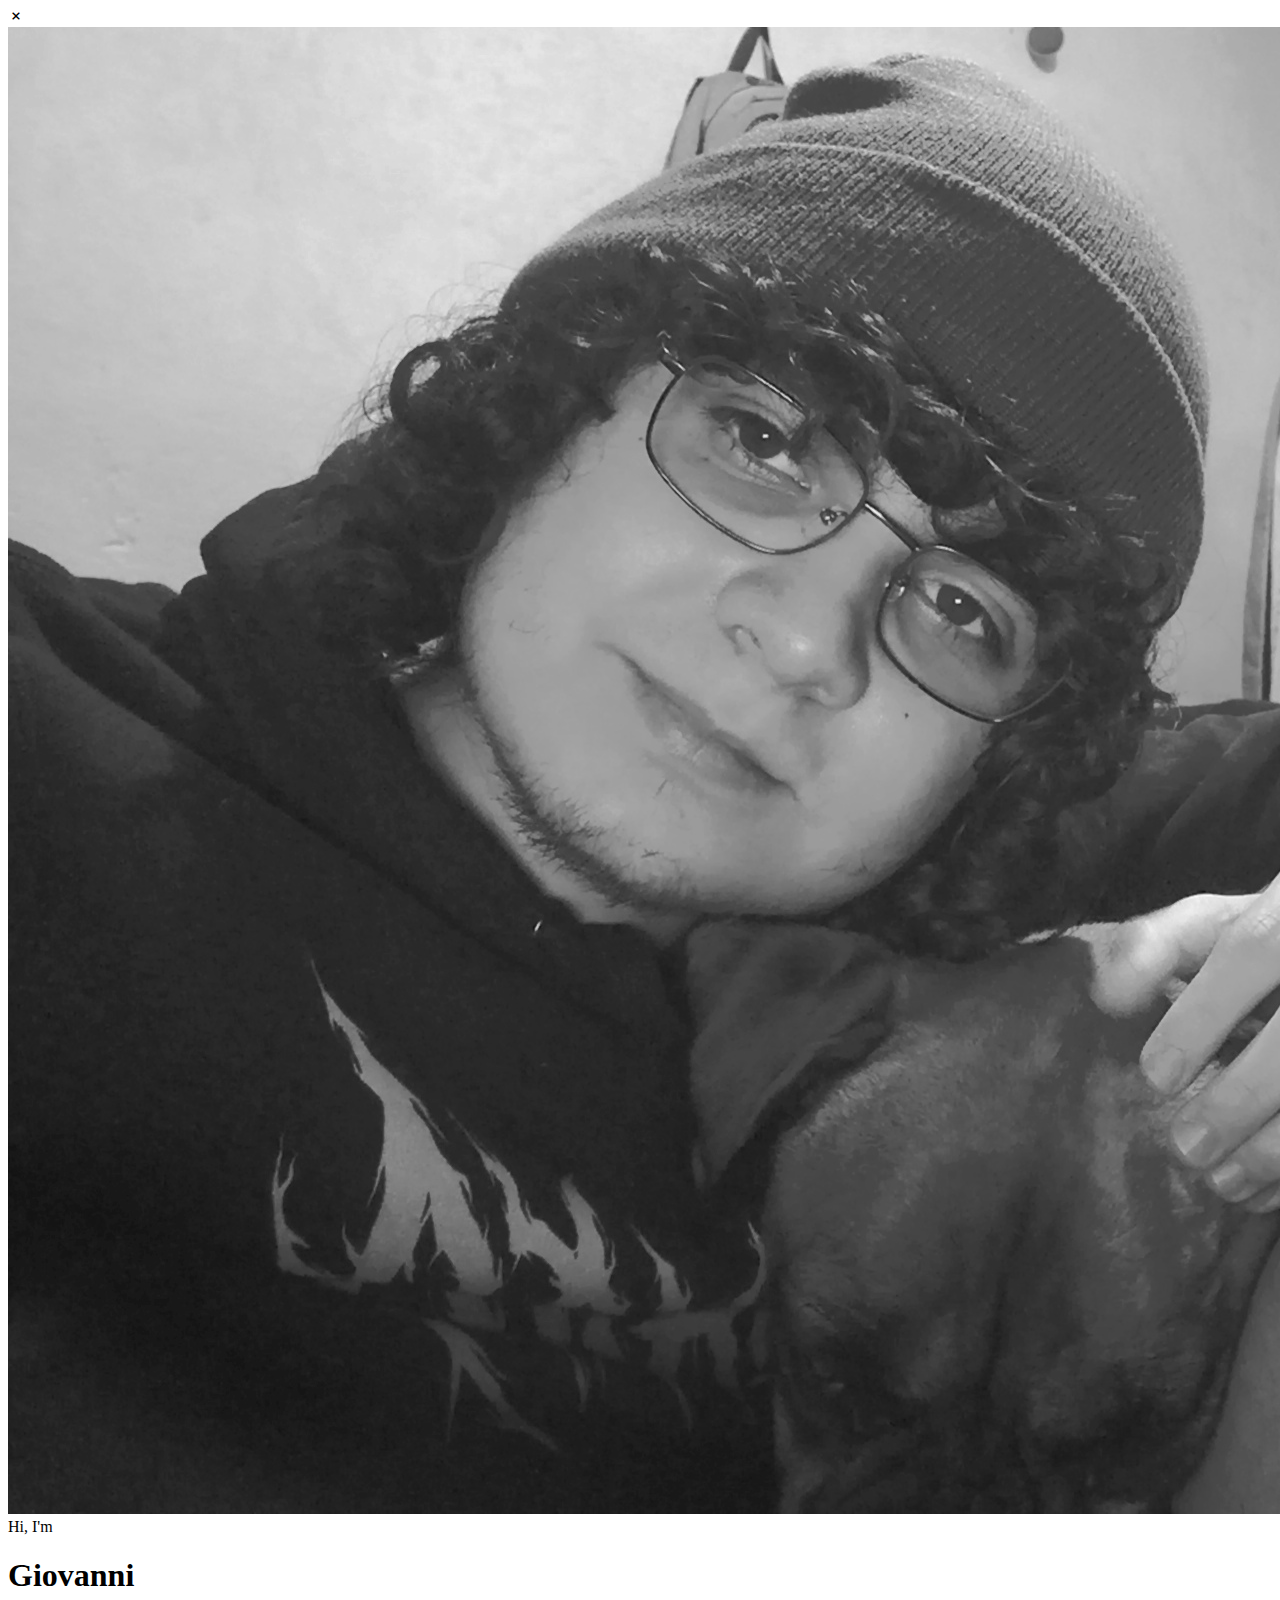
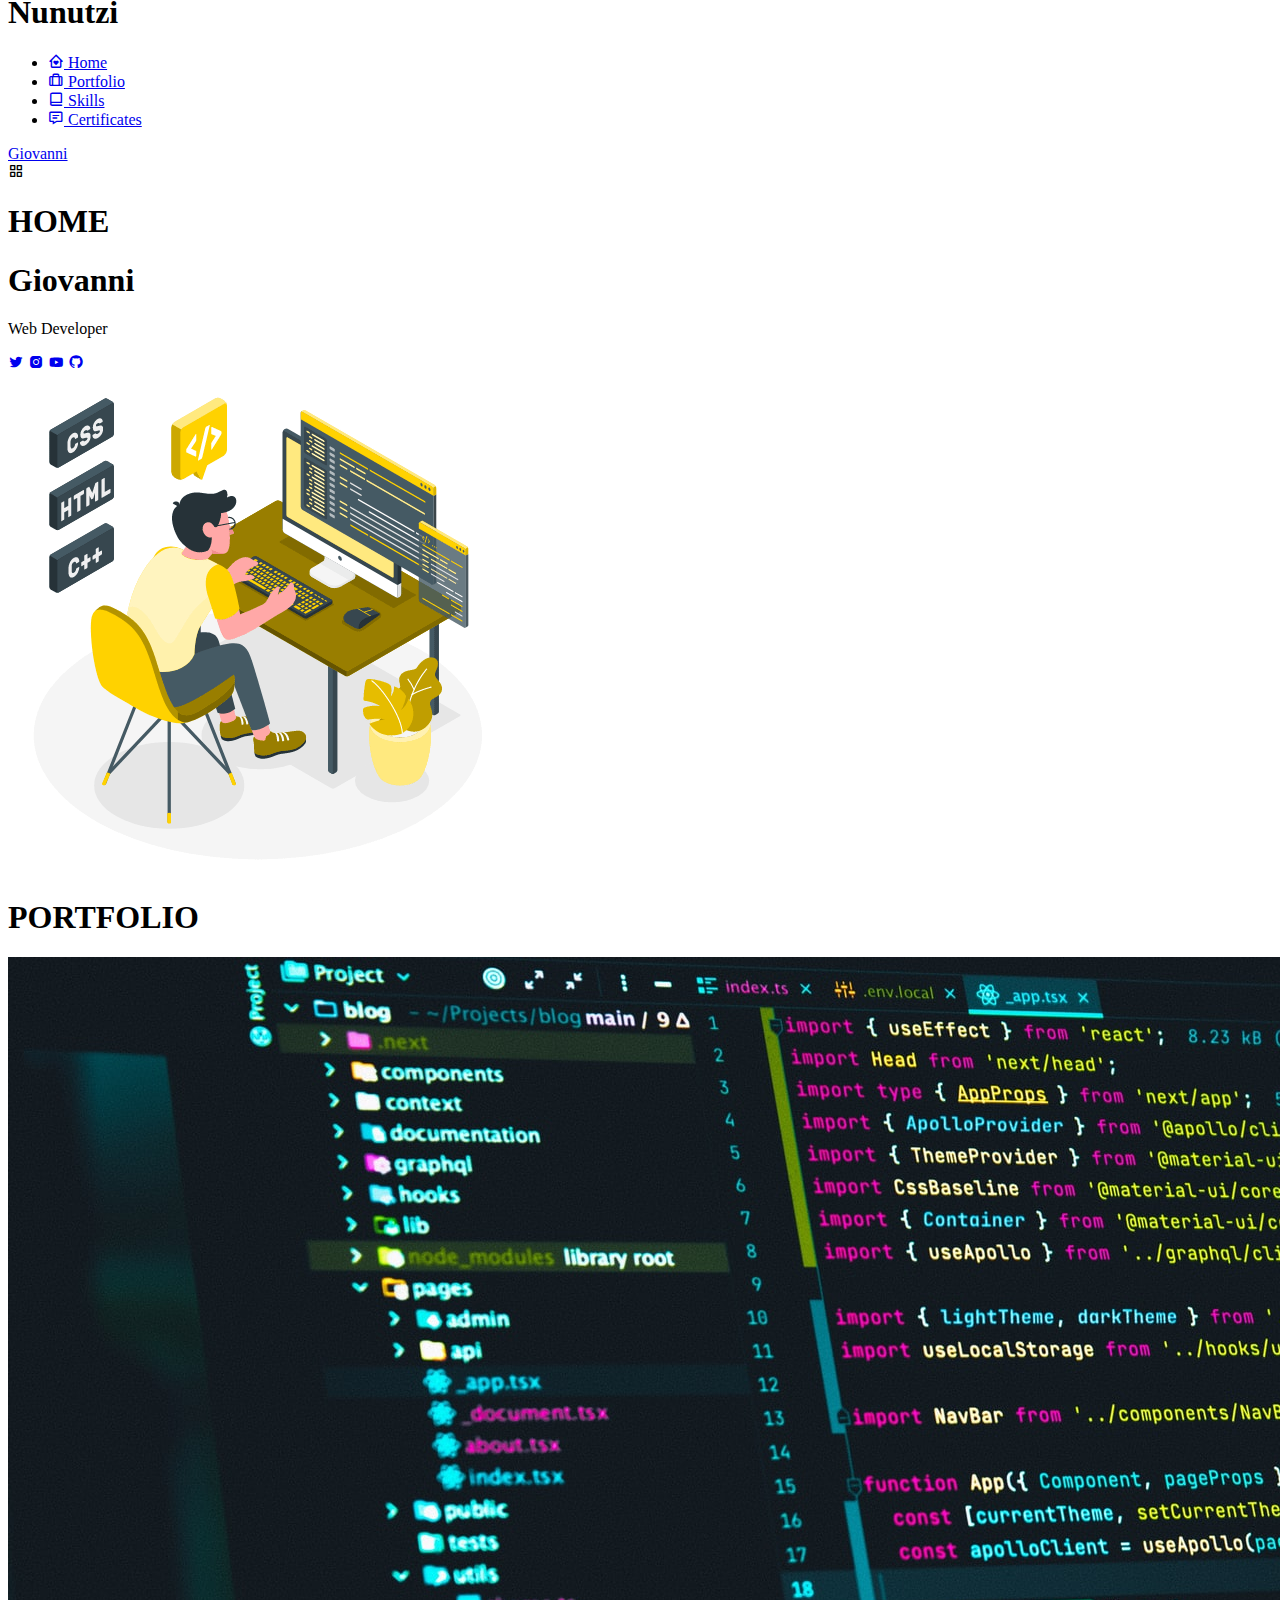
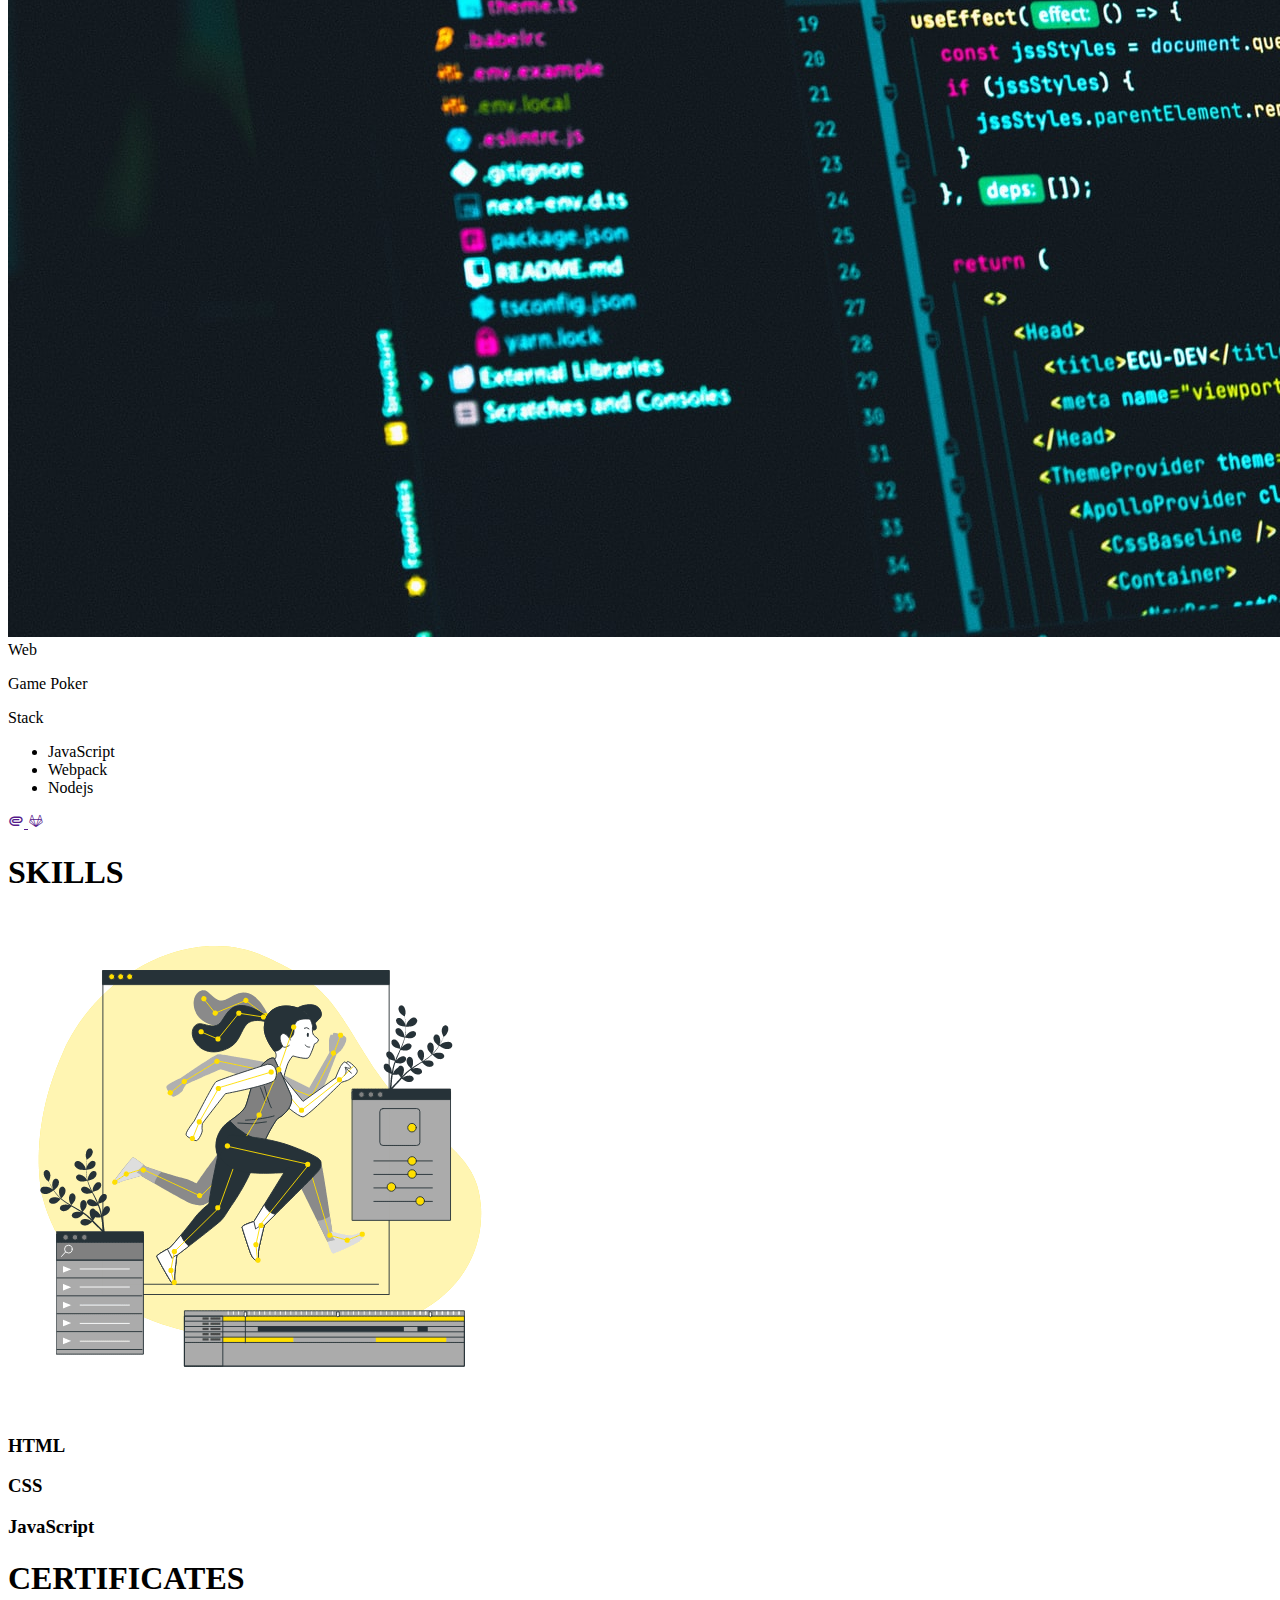
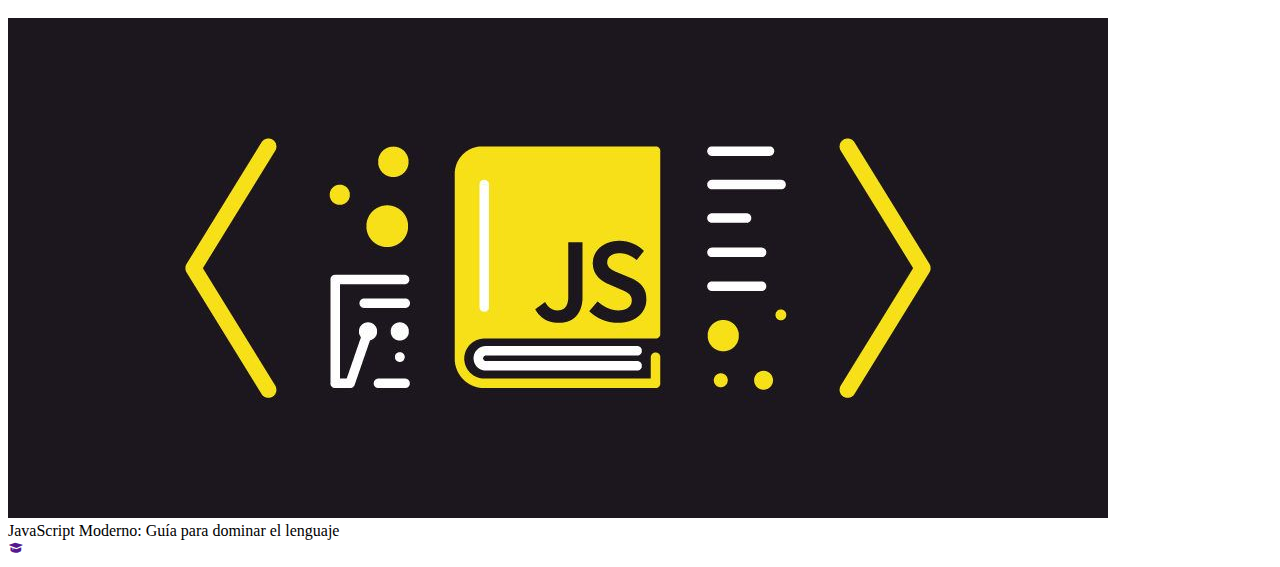
==== commit 5940a482: "Skills and Certificates" ====
--- a/src/index.html
+++ b/src/index.html
@@ -46,8 +46,8 @@
                     </a>
                 </li>
                 <li class="nav__item">
-                    <a href="#courses" class="nav__link">
-                        <i class='bx bx-message-detail'></i> Courses
+                    <a href="#certificates" class="nav__link">
+                        <i class='bx bx-message-detail'></i> Certificates
                     </a>
                 </li>
             </ul>
@@ -132,10 +132,51 @@
 
         <section class="section section__height container" id="skills">
             <h1>SKILLS</h1>
+            <div class="content-skills">
+                <div class="content-simg">
+                    <img src="./assets/img/skills.gif" alt="">
+                </div>
+                <div class="list-skills">
+                    <div>
+                        <li>
+                            <h3>HTML</h3>
+                            <div class="line"><span class="html"></span></div>
+                        </li>
+                        <li>
+                            <h3>CSS</h3>
+                            <div class="line"><span class="css"></span></div>
+                        </li>
+                        <li>
+                            <h3>JavaScript</h3>
+                            <div class="line"><span class="javascript"></span></div>
+                        </li>
+                    </div>
+                </div>
+            </div>
         </section>
 
-        <section class="section section__height container" id="courses">
-            <h1>COURSES</h1>
+        <section class="section section__height container" id="certificates">
+            <h1>CERTIFICATES</h1>
+            <div class="content-certificates">
+                <div class="content-certi">
+                    <div class="content-cimg">
+                        <img src="assets/img/javascriptc.jpg" alt="">
+
+                        <div class="certificates-panel">
+                            <div>
+                                <div class="cheader-panel">
+                                    <span>JavaScript Moderno: Guía para dominar el lenguaje</span>
+                                </div>
+                                <div class="cicons-panel">
+                                    <a href="" class="cicon">
+                                        <i class='bx bxs-graduation'></i>
+                                    </a>
+                                </div>
+                            </div>
+                        </div>
+                    </div>
+                </div>
+            </div>
         </section>
 
     </main>
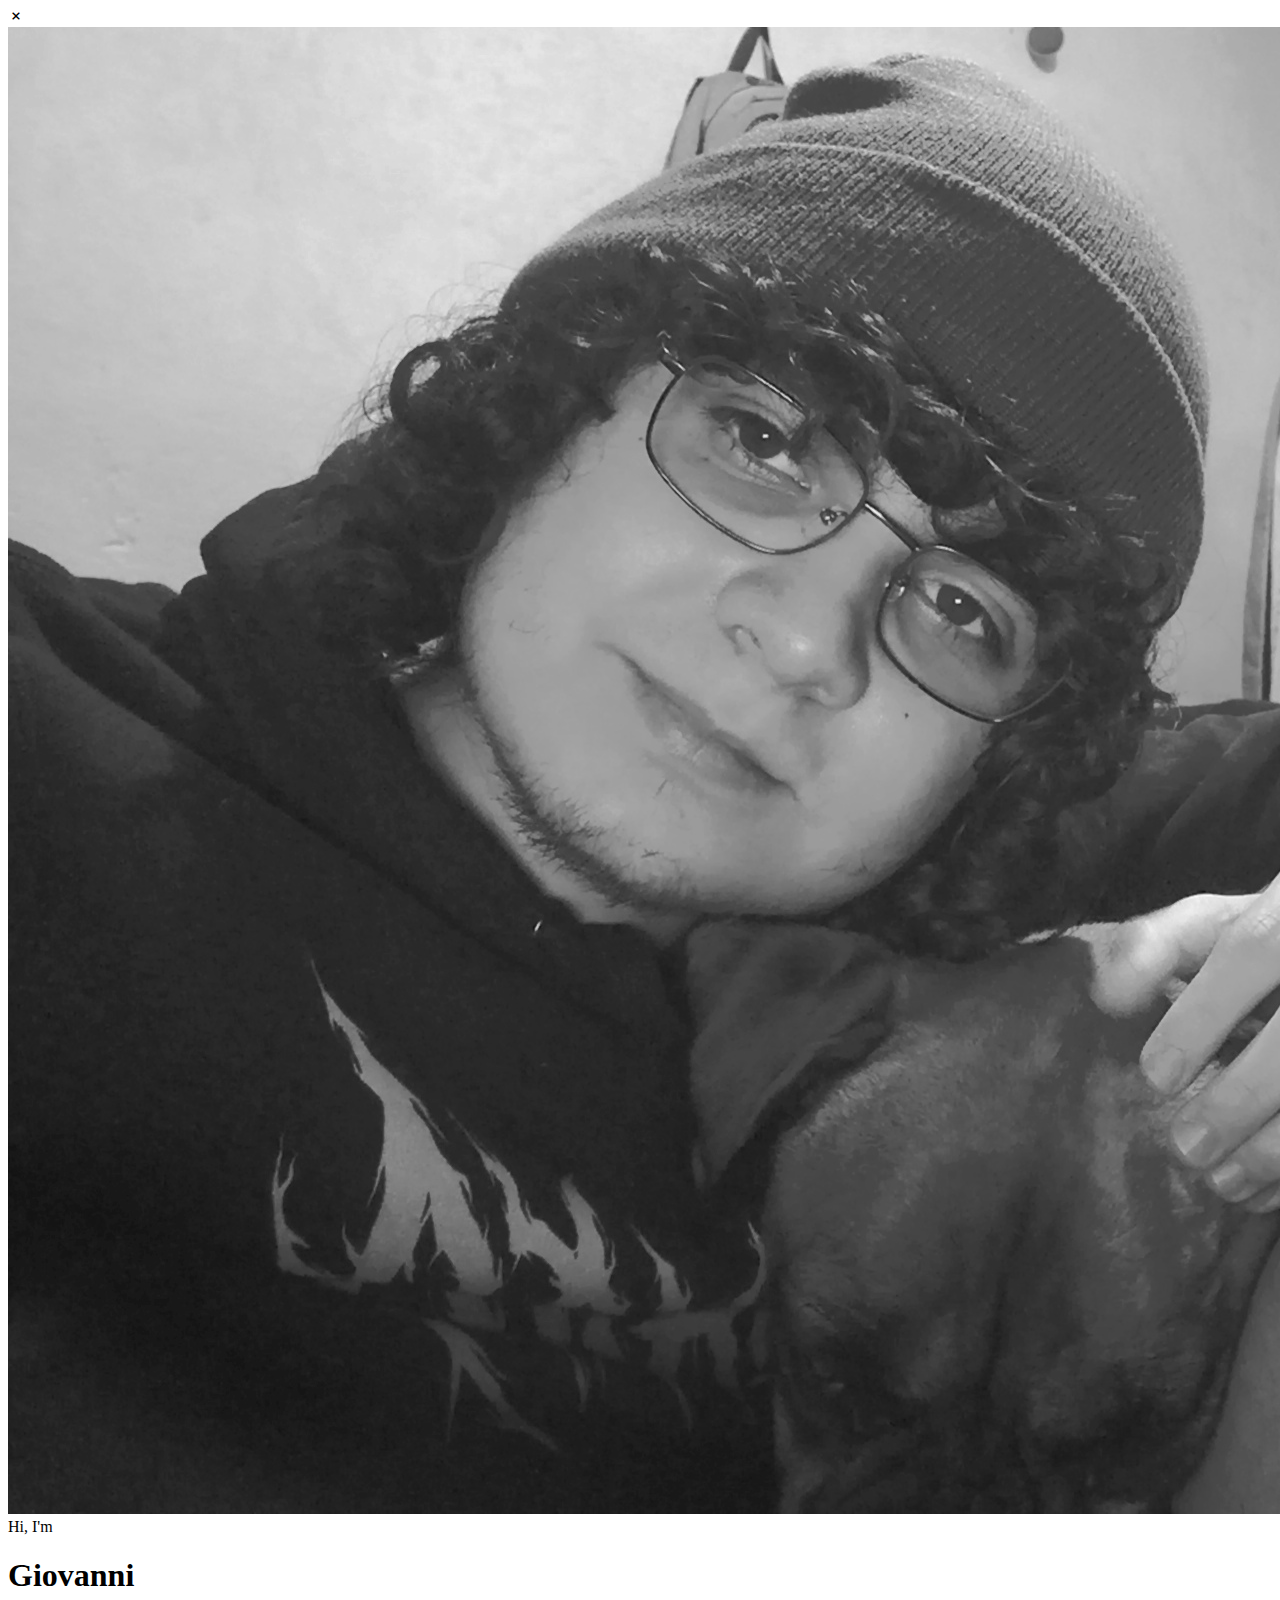
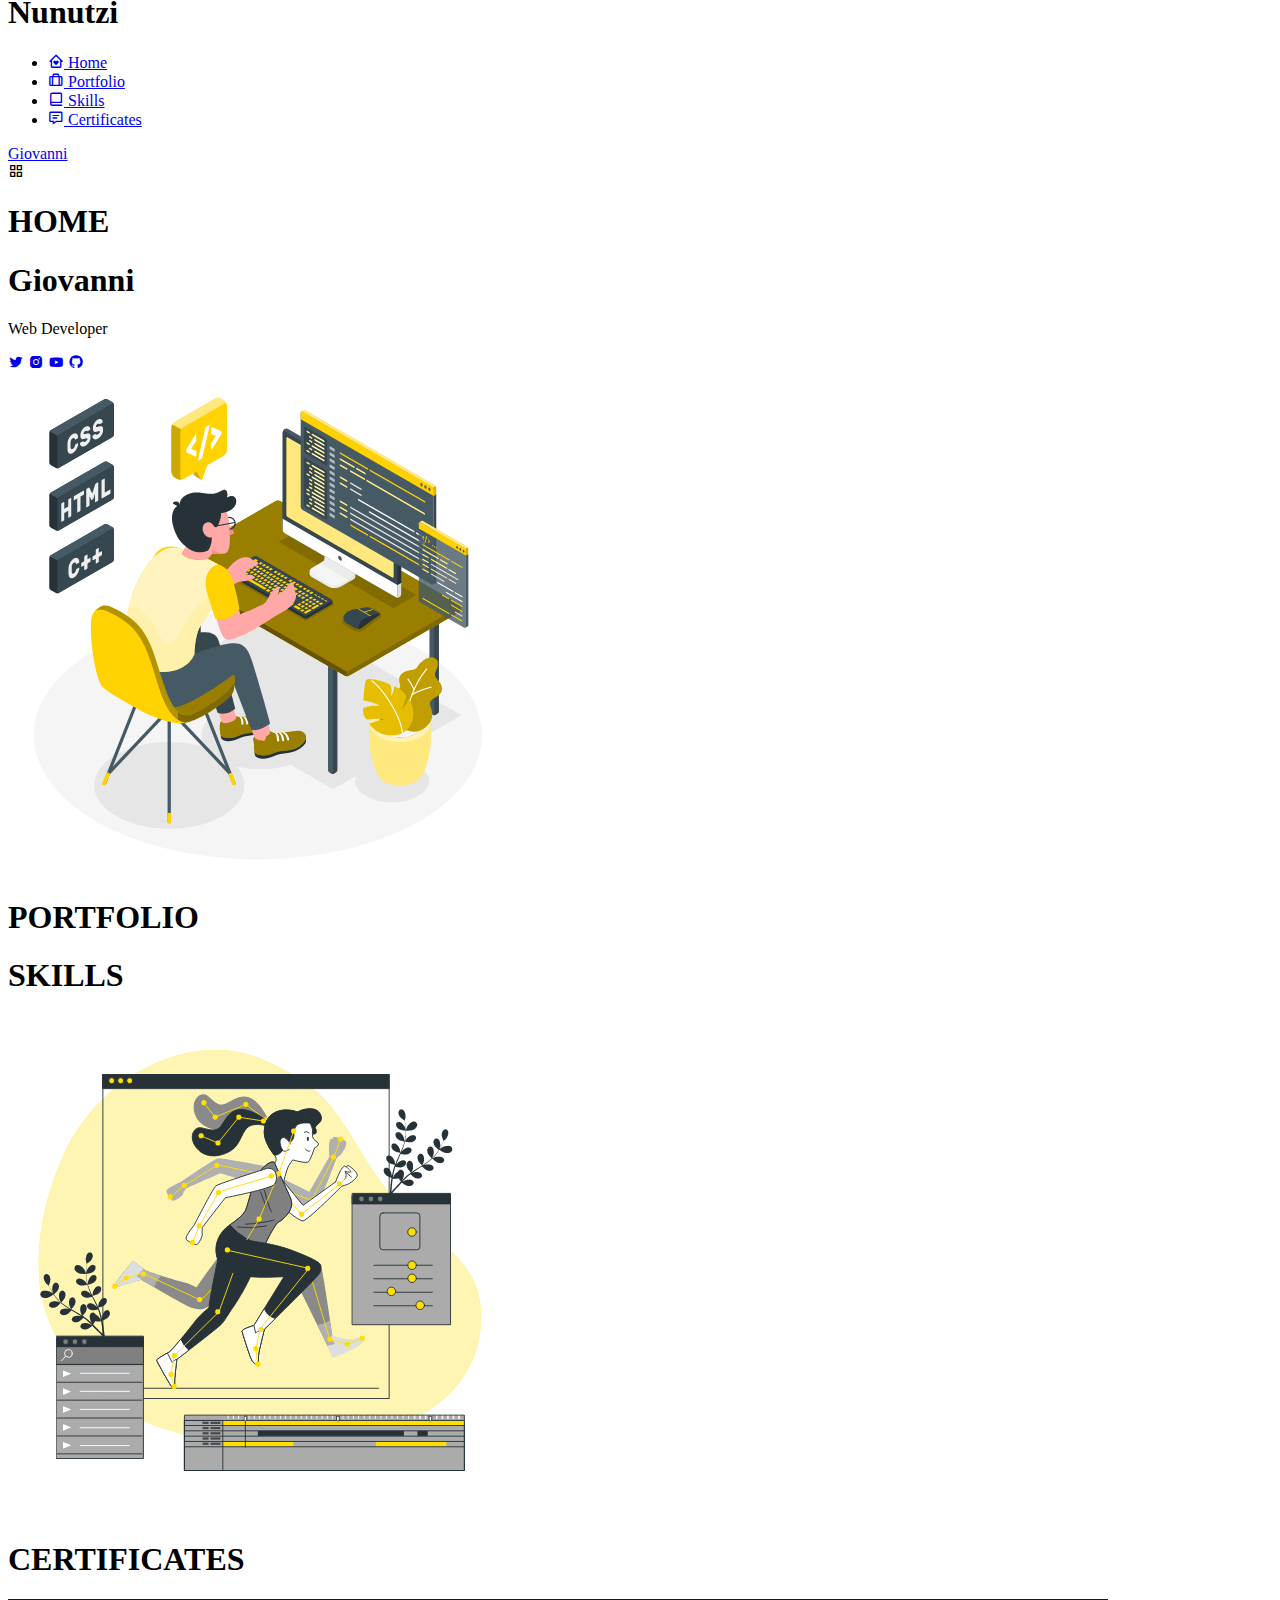
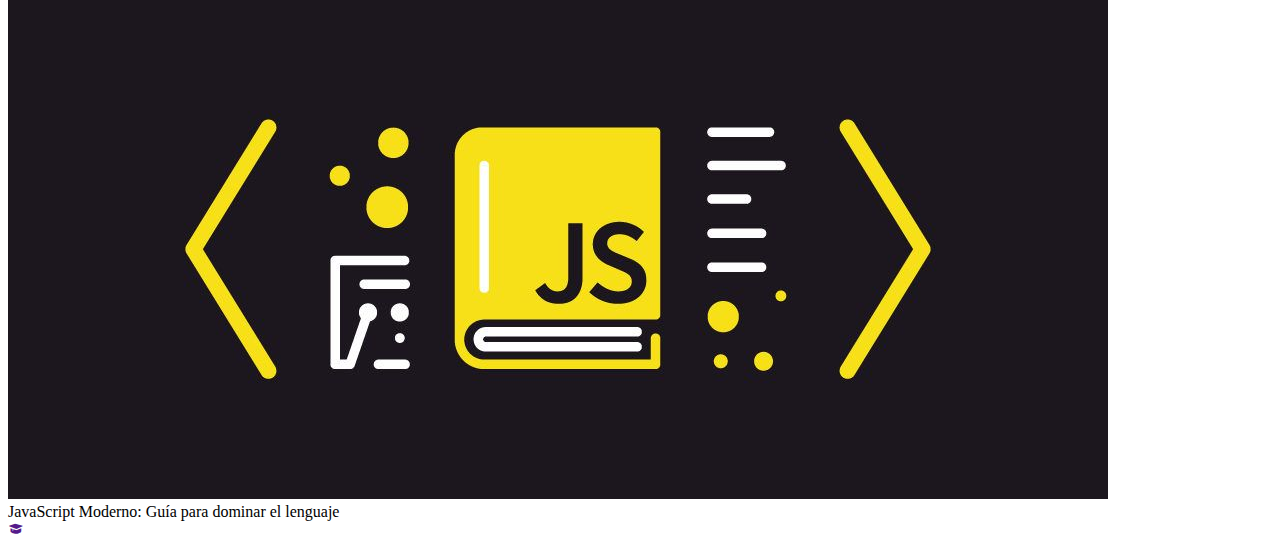
==== commit 755e584c: "Databases" ====
--- a/src/index.html
+++ b/src/index.html
@@ -75,9 +75,6 @@
         <section class="section section__height container" id="home">
             <h1>HOME</h1>
             <div class="content-home">
-                <!-- <div class="perfil">
-                    <img src="./assets/img/perfil.jpg" alt="">
-                </div> -->
                 <div class="perfil-info">
                     <h1>Giovanni</h1>
                     <p>Web Developer</p>
@@ -98,34 +95,6 @@
             <h1>PORTFOLIO</h1>
             <div class="content-portfolio">
                 <div class="content-projects">
-                    <div class="content-img">
-                        <img src="assets/img/java.jpg" alt="">
-
-                        <div class="projects-panel">
-                            <div>
-                                <div class="header-panel">
-                                    <span>Web</span>
-                                    <p>Game Poker</p>
-                                </div>
-                                <div class="stack-panel">
-                                    <span>Stack</span>
-                                    <ul>
-                                        <li>JavaScript</li>
-                                        <li>Webpack</li>
-                                        <li>Nodejs</li>
-                                    </ul>
-                                </div>
-                                <div class="icons-panel">
-                                    <a href="" class="iconf">
-                                        <i class='bx bx-paperclip'></i>
-                                    </a>
-                                    <a href="" class="iconf">
-                                        <i class='bx bxl-gitlab' ></i>
-                                    </a>
-                                </div>
-                            </div>
-                        </div>
-                    </div>
                 </div>
             </div>
         </section>
@@ -138,18 +107,6 @@
                 </div>
                 <div class="list-skills">
                     <div>
-                        <li>
-                            <h3>HTML</h3>
-                            <div class="line"><span class="html"></span></div>
-                        </li>
-                        <li>
-                            <h3>CSS</h3>
-                            <div class="line"><span class="css"></span></div>
-                        </li>
-                        <li>
-                            <h3>JavaScript</h3>
-                            <div class="line"><span class="javascript"></span></div>
-                        </li>
                     </div>
                 </div>
             </div>
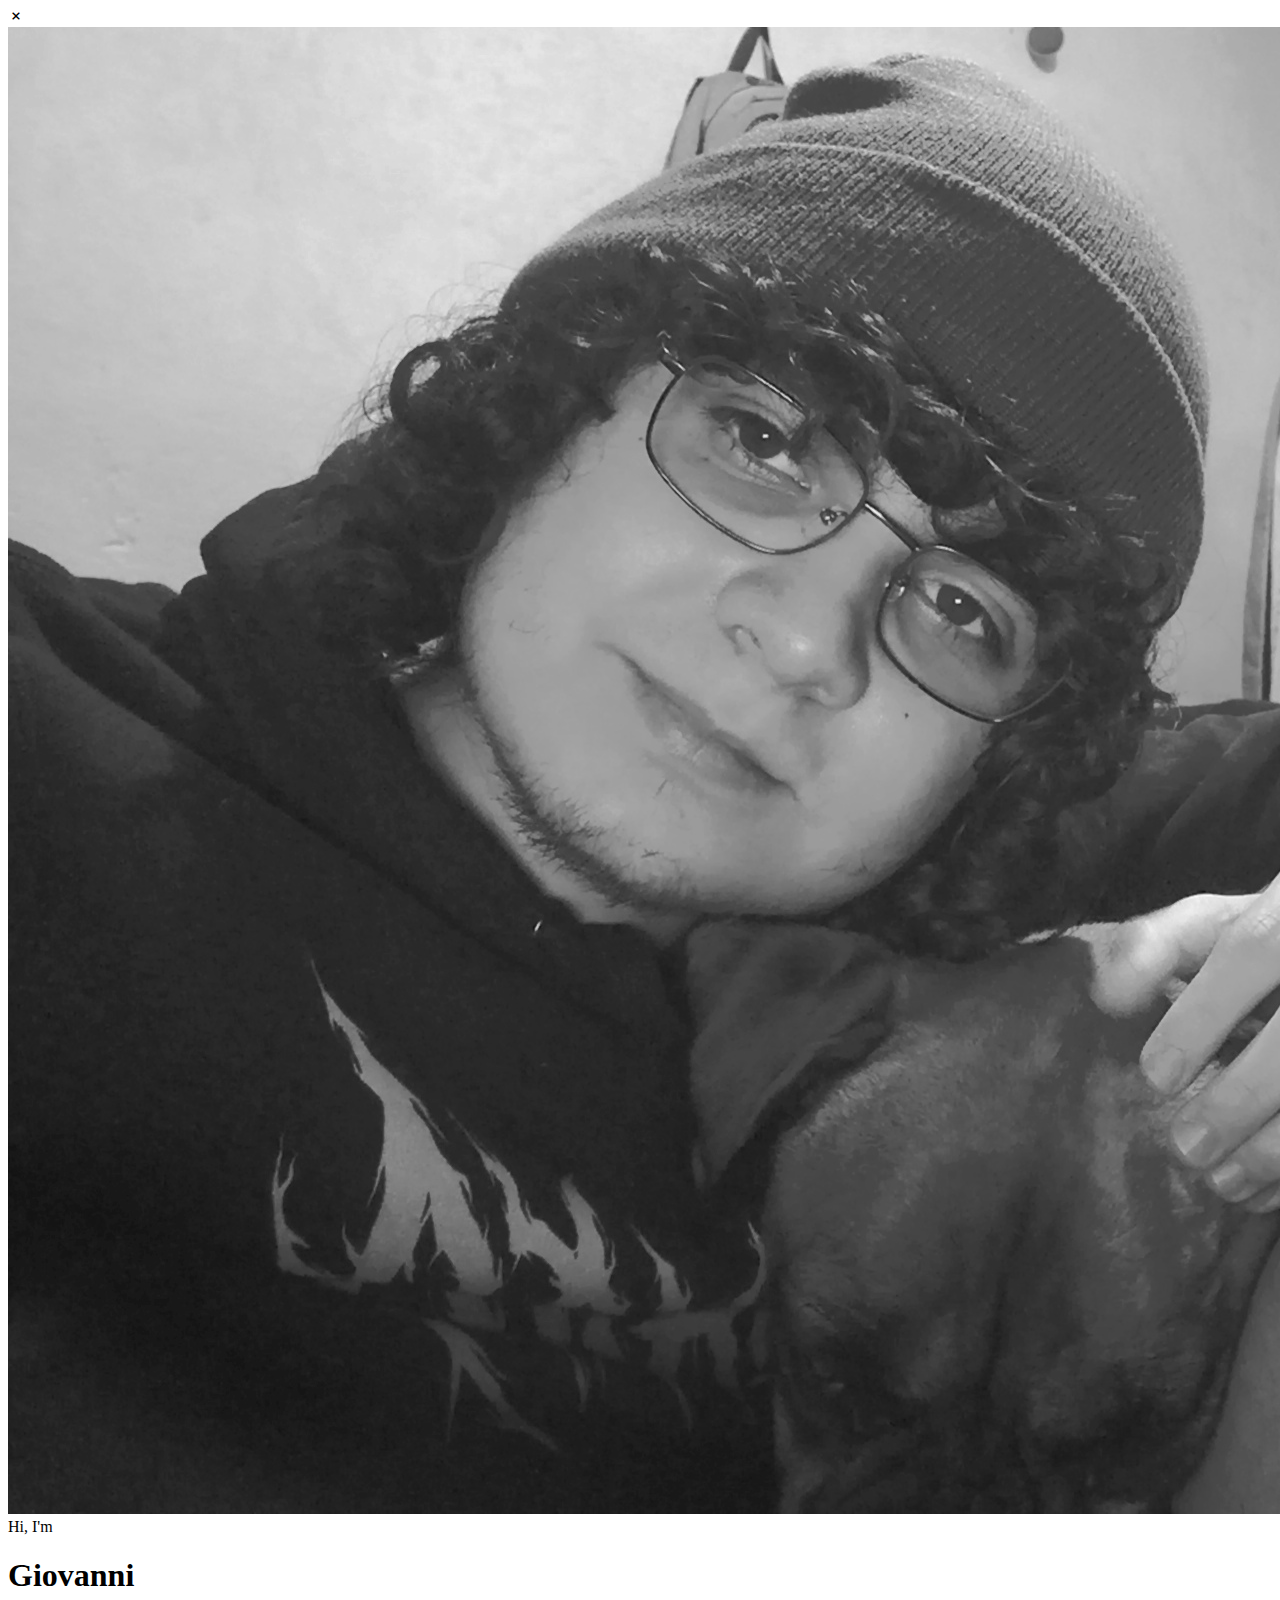
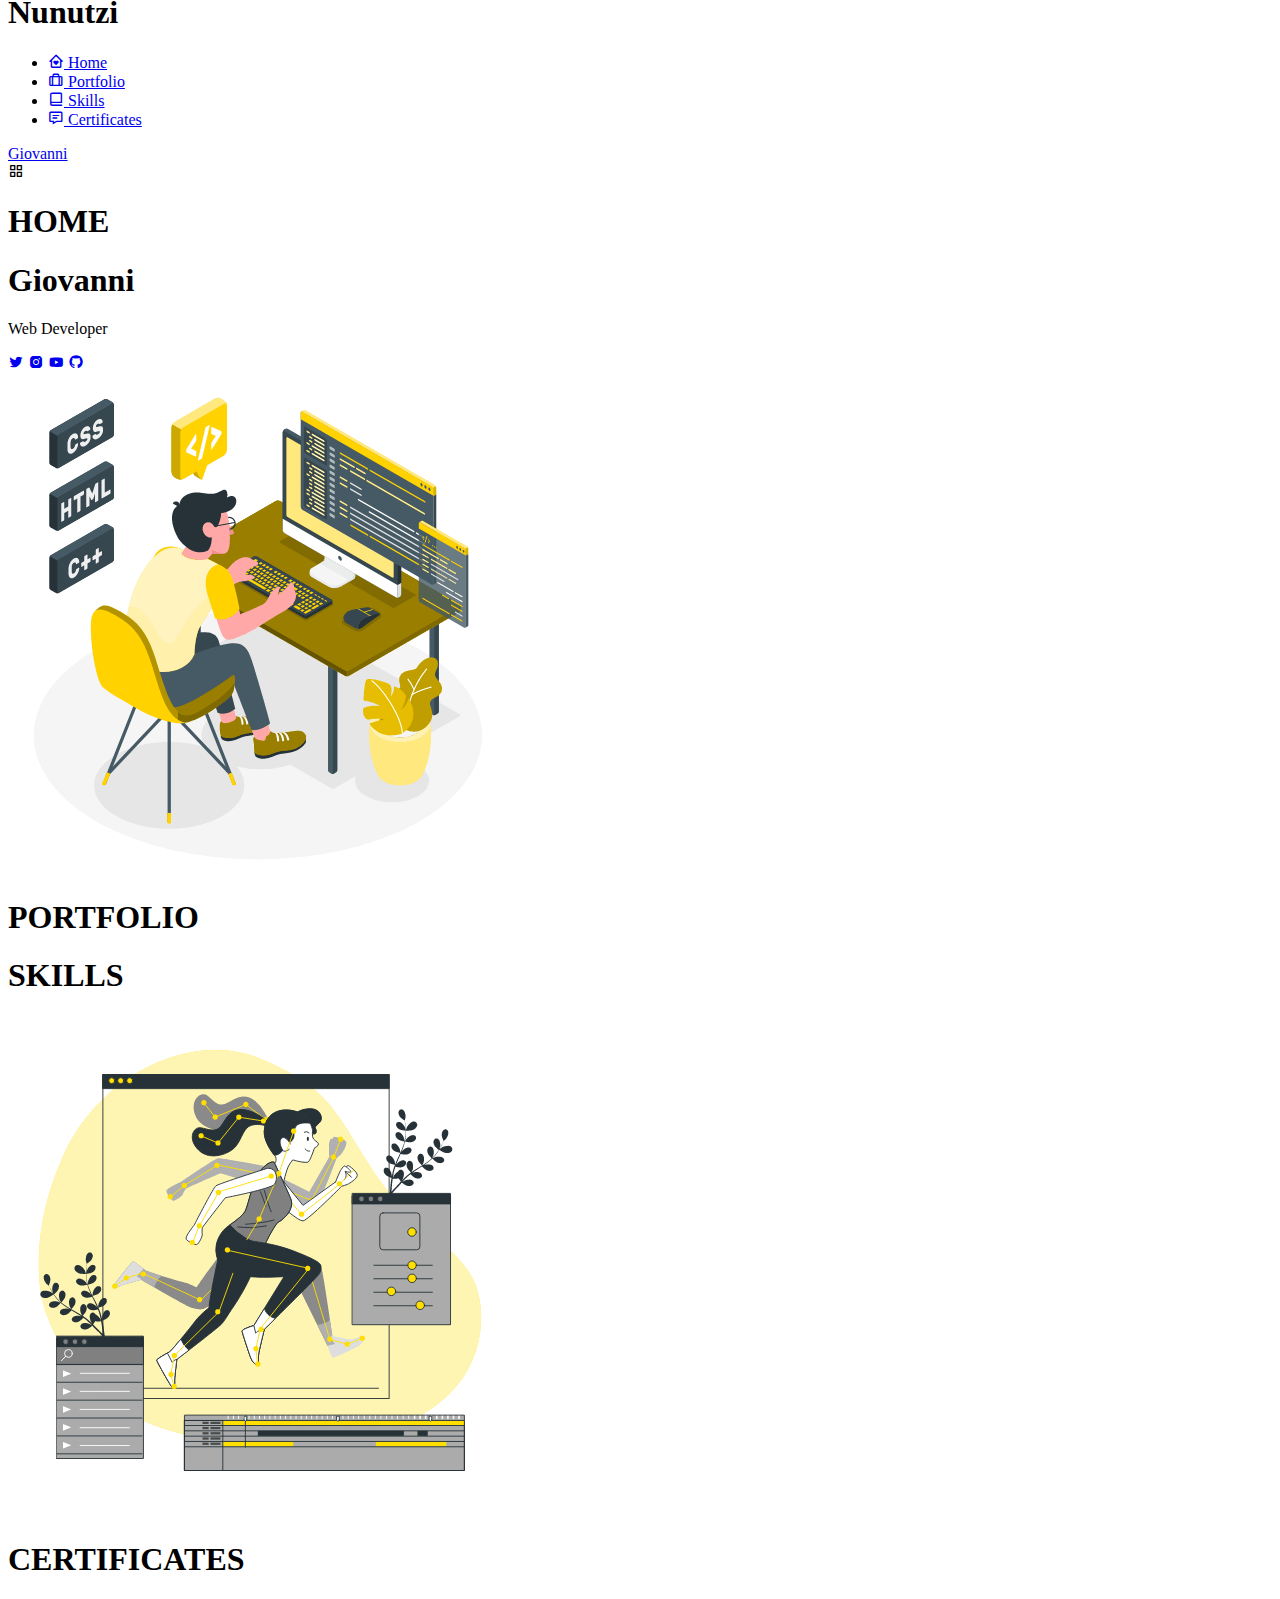
==== commit 59e72113: "Portada BlackJack" ====
--- a/src/index.html
+++ b/src/index.html
@@ -116,22 +116,6 @@
             <h1>CERTIFICATES</h1>
             <div class="content-certificates">
                 <div class="content-certi">
-                    <div class="content-cimg">
-                        <img src="assets/img/javascriptc.jpg" alt="">
-
-                        <div class="certificates-panel">
-                            <div>
-                                <div class="cheader-panel">
-                                    <span>JavaScript Moderno: Guía para dominar el lenguaje</span>
-                                </div>
-                                <div class="cicons-panel">
-                                    <a href="" class="cicon">
-                                        <i class='bx bxs-graduation'></i>
-                                    </a>
-                                </div>
-                            </div>
-                        </div>
-                    </div>
                 </div>
             </div>
         </section>
